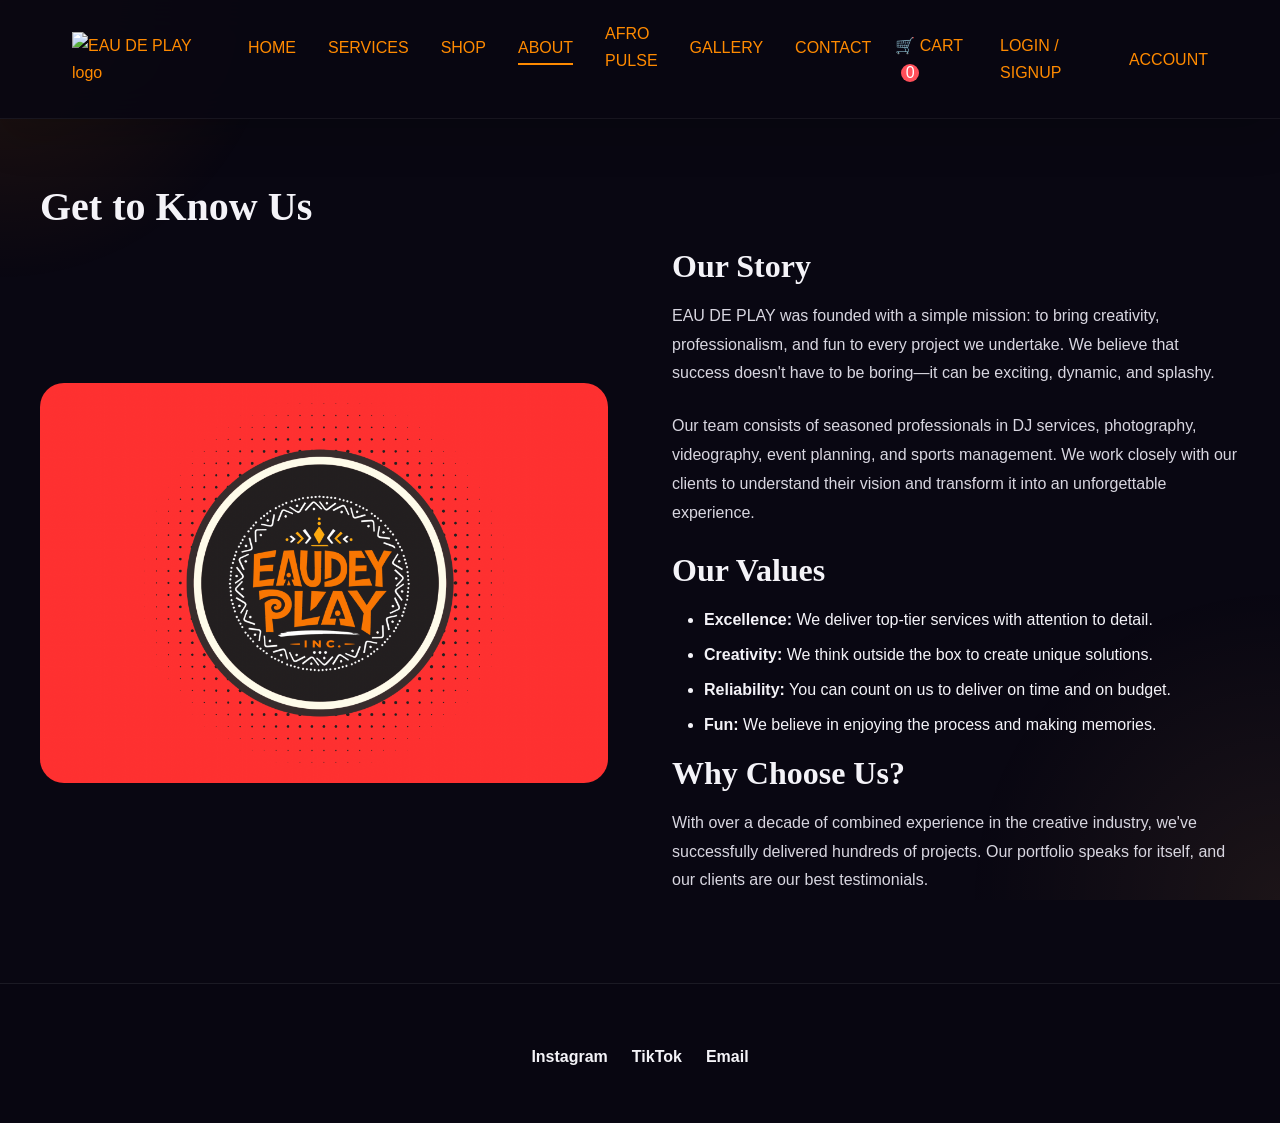
==== eau-de-play/about.html @ 1719309c "Initial commit" ====
<!DOCTYPE html>
<html lang="en">
<head>
  <meta charset="UTF-8">
  <meta name="viewport" content="width=device-width, initial-scale=1.0">
  <title>About Us - EAU DE PLAY</title>
  
  <!-- CSS Links -->
  <link rel="stylesheet" href="css/variables.css">
  <link rel="stylesheet" href="css/global.css">
  <link rel="stylesheet" href="css/layout.css">
  <link rel="stylesheet" href="css/public.css">
</head>
<body>
  <!-- Navbar Placeholder -->
  <div id="navbar-placeholder"></div>

  <!-- About Section -->
  <section class="about-section">
    <div class="about-container">
      <h2>Get to Know Us</h2>
      <div class="about-grid">
        <div class="about-image">
          <img src="assets/images/IMG_5006.PNG" alt="About EAU DE PLAY">
        </div>
        <div class="about-text">
          <h3>Our Story</h3>
          <p>EAU DE PLAY was founded with a simple mission: to bring creativity, professionalism, and fun to every project we undertake. We believe that success doesn't have to be boring—it can be exciting, dynamic, and splashy.</p>
          
          <p>Our team consists of seasoned professionals in DJ services, photography, videography, event planning, and sports management. We work closely with our clients to understand their vision and transform it into an unforgettable experience.</p>
          
          <h3>Our Values</h3>
          <ul>
            <li><strong>Excellence:</strong> We deliver top-tier services with attention to detail.</li>
            <li><strong>Creativity:</strong> We think outside the box to create unique solutions.</li>
            <li><strong>Reliability:</strong> You can count on us to deliver on time and on budget.</li>
            <li><strong>Fun:</strong> We believe in enjoying the process and making memories.</li>
          </ul>

          <h3>Why Choose Us?</h3>
          <p>With over a decade of combined experience in the creative industry, we've successfully delivered hundreds of projects. Our portfolio speaks for itself, and our clients are our best testimonials.</p>
        </div>
      </div>
    </div>
  </section>

  <!-- Footer Placeholder -->
  <div id="footer-placeholder"></div>

  <!-- Scripts -->
  <script type="module" src="js/public-app.js"></script>
</body>
</html>
---- eau-de-play/css/variables.css ----
/* ============================================
   CSS VARIABLES - Colors, Fonts, Spacing
   ============================================ */

:root {
  /* PRIMARY COLORS */
  --color-primary: #ff8a00;
  --color-primary-light: #ffc16a;
  --color-background: #090712;
  --color-background-light: #13101a;
  --color-surface: rgba(255,255,255,0.04);
  --color-surface-strong: rgba(255,255,255,0.08);
  --color-text: #f4f3f8;
  --color-text-light: #d8d6e0;
  --color-text-muted: #a8a4b3;
  --color-accent: #ffb347;
  --color-border: rgba(255,255,255,0.08);
  --color-success: #14e45b;
  --color-error: #ff4f5a;
  --color-warning: #ffc150;
  --color-info: #7bd4ff;

  /* TYPOGRAPHY */
  --font-weight-black: 900;
  --font-serif: 'Georgia', 'Garamond', serif;
  --font-sans: -apple-system, BlinkMacSystemFont, 'Segoe UI', 'Roboto', 'Oxygen',
    'Ubuntu', 'Cantarell', 'Fira Sans', 'Droid Sans', 'Helvetica Neue', sans-serif;

  /* FONT SIZES */
  --font-size-xs: 0.75rem;
  --font-size-sm: 0.875rem;
  --font-size-base: 1rem;
  --font-size-lg: 1.125rem;
  --font-size-xl: 1.5rem;
  --font-size-2xl: 2rem;
  --font-size-3xl: 2.5rem;
  --font-size-4xl: 3rem;

  /* FONT WEIGHTS */
  --font-weight-normal: 400;
  --font-weight-medium: 500;
  --font-weight-bold: 700;

  /* SPACING */
  --spacing-xs: 0.25rem;
  --spacing-sm: 0.5rem;
  --spacing-md: 1rem;
  --spacing-lg: 1.5rem;
  --spacing-xl: 2rem;
  --spacing-2xl: 3rem;
  --spacing-3xl: 4rem;

  /* BORDER RADIUS */
  --radius-xs: 0.25rem;
  --radius-sm: 0.5rem;
  --radius-md: 1rem;
  --radius-lg: 1.5rem;
  --radius-full: 9999px;

  /* TRANSITIONS */
  --transition-fast: 0.15s ease-in-out;
  --transition-base: 0.3s ease-in-out;
  --transition-slow: 0.5s ease-in-out;

  /* SHADOWS */
  --shadow-sm: 0 1px 2px rgba(0, 0, 0, 0.05);
  --shadow-md: 0 4px 6px rgba(0, 0, 0, 0.1);
  --shadow-lg: 0 10px 15px rgba(0, 0, 0, 0.15);
  --shadow-xl: 0 20px 25px rgba(0, 0, 0, 0.2);

  /* Z-INDEX */
  --z-index-dropdown: 100;
  --z-index-sticky: 200;
  --z-index-fixed: 300;
  --z-index-modal-backdrop: 400;
  --z-index-modal: 500;
  --z-index-popover: 600;
  --z-index-tooltip: 700;
}
---- eau-de-play/css/global.css ----
/* ============================================
   GLOBAL STYLES - Resets, Typography, Base
   ============================================ */

*,
*::before,
*::after {
  margin: 0;
  padding: 0;
  box-sizing: border-box;
}

html {
  scroll-behavior: smooth;
}

body {
  font-family: var(--font-sans);
  font-size: var(--font-size-base);
  font-weight: var(--font-weight-normal);
  color: var(--color-text);
  background-color: var(--color-background);
  line-height: 1.7;
  min-height: 100vh;
  -webkit-font-smoothing: antialiased;
  -moz-osx-font-smoothing: grayscale;
}

body::before {
  content: '';
  position: fixed;
  inset: 0;
  background: radial-gradient(circle at top left, rgba(255,138,0,0.12), transparent 18%),
              radial-gradient(circle at bottom right, rgba(255,180,100,0.08), transparent 20%);
  pointer-events: none;
  z-index: -1;
}

/* HIDE SCROLLBAR */
::-webkit-scrollbar {
  width: 0;
  height: 0;
}

button,
.btn {
  display: inline-flex;
  align-items: center;
  justify-content: center;
  gap: 0.65rem;
  padding: var(--spacing-md) var(--spacing-xl);
  background: linear-gradient(135deg, var(--color-primary), var(--color-primary-light));
  color: #120d16;
  border: 1px solid transparent;
  border-radius: var(--radius-full);
  font-family: inherit;
  font-size: var(--font-size-base);
  font-weight: var(--font-weight-bold);
  cursor: pointer;
  transition: transform var(--transition-fast), box-shadow var(--transition-base), background-color var(--transition-base), border-color var(--transition-base);
  text-align: center;
  box-shadow: 0 20px 45px rgba(255, 138, 0, 0.18);
}

button:hover,
.btn:hover {
  transform: translateY(-2px);
  box-shadow: 0 28px 60px rgba(255, 138, 0, 0.28);
}

button:active,
.btn:active {
  transform: translateY(0);
}

button:disabled,
.btn:disabled {
  opacity: 0.65;
  cursor: not-allowed;
  box-shadow: none;
}

.btn-secondary {
  background: rgba(255,255,255,0.08);
  color: var(--color-text);
  border-color: rgba(255,255,255,0.14);
}

.btn-secondary:hover {
  background: rgba(255,255,255,0.16);
}

input,
textarea,
select {
  font-family: inherit;
  font-size: inherit;
  border: 1px solid var(--color-border);
  border-radius: var(--radius-lg);
  padding: var(--spacing-md);
  width: 100%;
  background-color: var(--color-surface);
  color: var(--color-text);
  transition: border-color var(--transition-base), box-shadow var(--transition-base), background-color var(--transition-base);
}

input:focus,
textarea:focus,
select:focus {
  outline: none;
  border-color: var(--color-primary-light);
  background-color: rgba(255,255,255,0.08);
  box-shadow: 0 0 0 4px rgba(255, 138, 0, 0.14);
}

html,
body {
  -ms-overflow-style: none;
  scrollbar-width: none;
}

/* TYPOGRAPHY */
h1,
h2,
h3,
h4,
h5,
h6 {
  font-family: var(--font-serif);
  font-weight: var(--font-weight-bold);
  line-height: 1.2;
  margin-bottom: var(--spacing-md);
}

h1 {
  font-size: var(--font-size-4xl);
}

h2 {
  font-size: var(--font-size-3xl);
}

h3 {
  font-size: var(--font-size-2xl);
}

h4 {
  font-size: var(--font-size-xl);
}

h5 {
  font-size: var(--font-size-lg);
}

h6 {
  font-size: var(--font-size-base);
}

p {
  margin-bottom: var(--spacing-md);
  color: var(--color-text-light);
}

a {
  color: var(--color-primary);
  text-decoration: none;
  transition: color var(--transition-base);
}

a:hover {
  color: var(--color-primary-light);
}

/* FORMS */
input,
textarea,
select {
  font-family: inherit;
  font-size: inherit;
  border: 1px solid rgba(255,255,255,0.12);
  border-radius: var(--radius-lg);
  padding: var(--spacing-md);
  width: 100%;
  background-color: rgba(255,255,255,0.04);
  color: var(--color-text);
  transition: border-color var(--transition-base), box-shadow var(--transition-base), background-color var(--transition-base);
}

input:focus,
textarea:focus,
select:focus {
  outline: none;
  border-color: var(--color-primary-light);
  background-color: rgba(255,255,255,0.08);
  box-shadow: 0 0 0 4px rgba(255, 138, 0, 0.14);
}

textarea {
  resize: vertical;
  min-height: 120px;
}

label {
  display: block;
  margin-bottom: var(--spacing-sm);
  font-weight: var(--font-weight-medium);
  font-size: var(--font-size-sm);
}

/* BUTTONS */
button,
.btn {
  display: inline-flex;
  align-items: center;
  justify-content: center;
  gap: 0.55rem;
  padding: var(--spacing-md) var(--spacing-xl);
  background: linear-gradient(135deg, var(--color-primary), var(--color-primary-light));
  color: #12101a;
  border: 1px solid transparent;
  border-radius: var(--radius-full);
  font-family: inherit;
  font-size: var(--font-size-base);
  font-weight: var(--font-weight-bold);
  cursor: pointer;
  transition: transform var(--transition-fast), box-shadow var(--transition-base), background-color var(--transition-base), border-color var(--transition-base);
  text-align: center;
  box-shadow: 0 20px 45px rgba(255, 138, 0, 0.15);
}

button:hover,
.btn:hover {
  transform: translateY(-2px);
  box-shadow: 0 24px 55px rgba(255, 138, 0, 0.22);
}

button:active,
.btn:active {
  transform: translateY(0);
}

button:disabled,
.btn:disabled {
  opacity: 0.65;
  cursor: not-allowed;
  box-shadow: none;
}

.btn-secondary {
  background: rgba(255,255,255,0.08);
  color: var(--color-text);
  border: 1px solid rgba(255,255,255,0.14);
}

.btn-secondary:hover {
  background: rgba(255,255,255,0.16);
}

.btn-small {
  padding: var(--spacing-sm) var(--spacing-md);
  font-size: var(--font-size-sm);
}

.btn-large {
  padding: var(--spacing-lg) var(--spacing-xl);
  font-size: var(--font-size-lg);
}

.btn-danger {
  background-color: var(--color-error);
}

.btn-danger:hover {
  background-color: #ff3d00;
}

.btn-success {
  background-color: var(--color-success);
}

.btn-success:hover {
  background-color: #ff9800;
}

/* LIST STYLES */
ul,
ol {
  margin-left: var(--spacing-xl);
  margin-bottom: var(--spacing-md);
}

li {
  margin-bottom: var(--spacing-sm);
}

/* TABLES */
table {
  width: 100%;
  border-collapse: collapse;
  margin-bottom: var(--spacing-xl);
}

thead {
  background-color: var(--color-background-light);
}

th {
  padding: var(--spacing-md);
  text-align: left;
  font-weight: var(--font-weight-bold);
  border-bottom: 2px solid var(--color-border);
}

td {
  padding: var(--spacing-md);
  border-bottom: 1px solid var(--color-border);
}

tr:hover {
  background-color: var(--color-background-light);
}

/* UTILITIES */
.container {
  max-width: 1200px;
  margin: 0 auto;
  padding: 0 var(--spacing-lg);
}

.section {
  padding: var(--spacing-3xl) 0;
}

.section.alt-bg {
  background-color: var(--color-background-light);
}

.text-center {
  text-align: center;
}

.text-left {
  text-align: left;
}

.text-right {
  text-align: right;
}

.mt-sm {
  margin-top: var(--spacing-sm);
}

.mt-md {
  margin-top: var(--spacing-md);
}

.mt-lg {
  margin-top: var(--spacing-lg);
}

.mt-xl {
  margin-top: var(--spacing-xl);
}

.mb-sm {
  margin-bottom: var(--spacing-sm);
}

.mb-md {
  margin-bottom: var(--spacing-md);
}

.mb-lg {
  margin-bottom: var(--spacing-lg);
}

.mb-xl {
  margin-bottom: var(--spacing-xl);
}

.hidden {
  display: none !important;
}

.sr-only {
  position: absolute;
  width: 1px;
  height: 1px;
  padding: 0;
  margin: -1px;
  overflow: hidden;
  clip: rect(0, 0, 0, 0);
  white-space: nowrap;
  border-width: 0;
}
---- eau-de-play/css/layout.css ----
/* ============================================
   LAYOUT - Navbar, Footer, Grid Systems
   ============================================ */

/* NAVBAR */
.navbar {
  position: sticky;
  top: 0;
  z-index: var(--z-index-sticky);
  background: rgba(9, 7, 18, 0.92);
  backdrop-filter: blur(18px);
  border-bottom: 1px solid rgba(255,255,255,0.06);
  padding: calc(var(--spacing-md) + 0.25rem) 0;
  box-shadow: 0 20px 40px rgba(0, 0, 0, 0.16);
}

.navbar-container {
  display: grid;
  grid-template-columns: auto 1fr auto;
  align-items: center;
  max-width: 1200px;
  margin: 0 auto;
  padding: 0 var(--spacing-xl);
  gap: var(--spacing-lg);
}

.navbar-left,
.navbar-center,
.navbar-right {
  display: flex;
  align-items: center;
}

.navbar-right {
  gap: var(--spacing-lg);
  justify-content: flex-end;
}

.navbar-center {
  justify-content: center;
}

.navbar-brand {
  display: flex;
  align-items: center;
  justify-content: center;
  text-decoration: none;
}

.navbar-brand .brand-logo {
  display: block;
  width: clamp(80px, 10vw, 120px);
  height: auto;
  object-fit: contain;
}

.desktop-nav {
  display: flex;
  gap: var(--spacing-xl);
  list-style: none;
  align-items: center;
}

.desktop-nav li {
  position: relative;
}

.navbar-toggle {
    display: none;
  background: var(--color-text);
  color: var(--color-background);
  width: 52px;
  height: 52px;
  border-radius: 50%;
  cursor: pointer;
  font-size: 1.15rem;
  place-items: center;
  box-shadow: var(--shadow-sm);
  position: relative;
  white-space: nowrap;
}

.desktop-nav a::after {
  content: '';
  position: absolute;
  bottom: -6px;
  left: 0;
  width: 0;
  height: 2px;
  background-color: var(--color-primary);
  transition: width var(--transition-base);
}

.desktop-nav a:hover::after,
.desktop-nav a.active::after {
  width: 100%;
}

.cart-count {
  display: inline-flex;
  align-items: center;
  justify-content: center;
  min-width: 18px;
  height: 18px;
  background: var(--color-error);
  color: white;
  border-radius: var(--radius-full);
  font-size: var(--font-size-xxs);
  padding: 0 4px;
  margin-left: 6px;
}

.mobile-menu {
  display: none;
  position: fixed;
  inset: 0;
  padding: var(--spacing-lg);
  background: rgba(9, 7, 18, 0.96);
  backdrop-filter: blur(16px);
  z-index: calc(var(--z-index-sticky) + 2);
  overflow-y: auto;
}

.mobile-menu.open {
  display: block;
}

.mobile-menu-panel {
  max-width: 420px;
  margin: 0 auto;
  background: rgba(15, 13, 26, 0.96);
  border: 1px solid rgba(255,255,255,0.08);
  border-radius: var(--radius-lg);
  padding: var(--spacing-lg);
  box-shadow: 0 40px 100px rgba(0, 0, 0, 0.35);
}

.mobile-menu-close {
  margin-left: auto;
  display: inline-flex;
  align-items: center;
  justify-content: center;
  width: 42px;
  height: 42px;
  border-radius: 50%;
  border: 1px solid var(--color-border);
  background: transparent;
  color: var(--color-text);
  font-size: 1rem;
  cursor: pointer;
}

.mobile-nav {
  list-style: none;
  display: grid;
  gap: var(--spacing-md);
  margin-top: var(--spacing-lg);
}

.mobile-nav a {
  display: block;
  padding: var(--spacing-md) 0;
  color: var(--color-text);
  border-bottom: 1px solid rgba(255,255,255,0.08);
}

@media (max-width: 980px) {
  .desktop-nav,
  .navbar-right {
    display: none;
  }

  .navbar-toggle {
    display: grid;
  }
}

@media (max-width: 680px) {
  .navbar-container {
    padding: 0 var(--spacing-md);
    grid-template-columns: auto minmax(0, 1fr) auto;
    align-items: center;
  }

  .navbar-brand {
    max-width: 180px;
    font-size: var(--font-size-sm);
    line-height: 1.1;
    white-space: nowrap;
    overflow: hidden;
    text-overflow: ellipsis;
  }

  .navbar-brand .brand-logo {
    width: 100px;
  }

  .navbar-toggle {
    width: 44px;
    height: 44px;
  }

  .mobile-menu {
    top: 0;
    left: 0;
    right: 0;
    bottom: 0;
    width: 100vw;
    height: 100vh;
    padding-top: calc(var(--spacing-3xl) + 20px);
  }

  .featured-section,
  #featured-products {
    display: none !important;
  }
}

.navbar-nav a.cart-link {
  display: flex;
  align-items: center;
  gap: var(--spacing-sm);
  position: relative;
}

.navbar-nav .cart-count {
  display: none;
  background-color: var(--color-error);
  color: white;
  border-radius: var(--radius-full);
  width: 20px;
  height: 20px;
  font-size: var(--font-size-xs);
  font-weight: var(--font-weight-bold);
  display: flex !important;
  align-items: center;
  justify-content: center;
  position: absolute;
  top: -8px;
  right: -8px;
}

.navbar-nav a::after {
  content: '';
  position: absolute;
  bottom: -4px;
  left: 0;
  width: 0;
  height: 2px;
  background-color: var(--color-primary);
  transition: width var(--transition-base);
}

.navbar-nav a:hover::after {
  width: 100%;
}

.navbar-nav a.active::after {
  width: 100%;
}

/* FOOTER */
footer {
  background-color: rgba(10, 8, 18, 0.98);
  border-top: 1px solid rgba(255,255,255,0.08);
  padding: var(--spacing-3xl) 0 var(--spacing-lg);
  margin-top: auto;
}

@media (max-width: 480px) {
  footer {
    padding: 1rem 0 0.75rem;
  }
}

.footer-content {
  max-width: 1200px;
  margin: 0 auto;
  padding: 0 var(--spacing-lg);
}

.footer-grid {
  display: grid;
  grid-template-columns: repeat(auto-fit, minmax(250px, 1fr));
  gap: var(--spacing-xl);
  margin-bottom: var(--spacing-xl);
}

.footer-section h3 {
  margin-bottom: var(--spacing-md);
}

.footer-section ul {
  list-style: none;
  margin-left: 0;
}

.footer-section li {
  margin-bottom: var(--spacing-sm);
}

.footer-section a {
  color: var(--color-text-light);
  font-size: var(--font-size-sm);
}

.footer-section a:hover {
  color: var(--color-primary);
}

.footer-bottom {
  text-align: center;
  padding-top: var(--spacing-lg);
  border-top: 1px solid var(--color-border);
  color: var(--color-text-light);
  font-size: var(--font-size-sm);
}

/* GRID LAYOUTS */
.grid {
  display: grid;
  gap: var(--spacing-lg);
}

.grid-2 {
  grid-template-columns: repeat(2, 1fr);
}

.grid-3 {
  grid-template-columns: repeat(3, 1fr);
}

.grid-4 {
  grid-template-columns: repeat(4, 1fr);
}

@media (max-width: 1024px) {
  .grid-4 {
    grid-template-columns: repeat(2, 1fr);
  }

  .grid-3 {
    grid-template-columns: repeat(2, 1fr);
  }
}

@media (max-width: 768px) {
  .grid-2,
  .grid-3,
  .grid-4 {
    grid-template-columns: 1fr;
  }

  .navbar-container {
    padding: 0 var(--spacing-md);
  }

  .navbar-brand {
    font-size: var(--font-size-lg);
  }

  .mobile-menu {
    top: 0;
    left: 0;
    right: 0;
    bottom: 0;
    width: 100vw;
    height: 100vh;
    padding-top: calc(var(--spacing-3xl) + 20px);
  }
}

/* FLEX LAYOUTS */
.flex {
  display: flex;
  gap: var(--spacing-lg);
}

.flex-center {
  display: flex;
  justify-content: center;
  align-items: center;
}

.flex-between {
  display: flex;
  justify-content: space-between;
  align-items: center;
}

.flex-col {
  flex-direction: column;
}

/* CARDS */
.card {
  background-color: var(--color-background);
  border: 1px solid var(--color-border);
  border-radius: var(--radius-md);
  padding: var(--spacing-lg);
  color: var(--color-primary);
  transition: box-shadow var(--transition-base),
    transform var(--transition-base);
}

.card:hover {
  box-shadow: var(--shadow-lg);
  transform: translateY(-4px);
}

.card-img {
  width: 100%;
  height: 200px;
  object-fit: cover;
  border-radius: var(--radius-sm);
  margin-bottom: var(--spacing-md);
  border: 1px solid rgba(0, 0, 0, 0.12);
}

.card-title {
  margin: var(--spacing-md) 0;
  font-size: var(--font-size-lg);
  color: var(--color-primary);
}

.card-price {
  font-size: var(--font-size-xl);
  font-weight: var(--font-weight-bold);
  color: var(--color-primary);
  margin: var(--spacing-md) 0;
}

.card-description {
  font-size: var(--font-size-sm);
  color: var(--color-primary);
  margin-bottom: var(--spacing-md);
}

.card-footer {
  display: flex;
  gap: var(--spacing-md);
  margin-top: var(--spacing-lg);
}

/* FORM GROUP */
.form-group {
  margin-bottom: var(--spacing-lg);
}

.form-row {
  display: grid;
  grid-template-columns: repeat(2, 1fr);
  gap: var(--spacing-lg);
}

@media (max-width: 768px) {
  .form-row {
    grid-template-columns: 1fr;
  }
}

/* MODAL */
.modal {
  display: none;
  position: fixed;
  top: 0;
  left: 0;
  width: 100%;
  height: 100%;
  background-color: rgba(0, 0, 0, 0.5);
  z-index: var(--z-index-modal-backdrop);
  justify-content: center;
  align-items: center;
}

.modal.active {
  display: flex;
}

.modal-content {
  background-color: var(--color-background);
  border-radius: var(--radius-lg);
  padding: var(--spacing-2xl);
  max-width: 600px;
  width: 90%;
  max-height: 90vh;
  overflow-y: auto;
  z-index: var(--z-index-modal);
  position: relative;
}

.modal-header {
  display: flex;
  justify-content: space-between;
  align-items: center;
  margin-bottom: var(--spacing-xl);
}

.modal-title {
  font-size: var(--font-size-2xl);
  font-weight: var(--font-weight-bold);
}

.modal-close {
  background: none;
  border: none;
  font-size: var(--font-size-xl);
  cursor: pointer;
  color: var(--color-text-light);
  padding: 0;
  width: 30px;
  height: 30px;
  display: flex;
  justify-content: center;
  align-items: center;
}

.modal-close:hover {
  color: var(--color-text);
}

.modal-body {
  margin-bottom: var(--spacing-lg);
}

.modal-footer {
  display: flex;
  gap: var(--spacing-md);
  justify-content: flex-end;
}
---- eau-de-play/css/public.css ----
/* ============================================
   PUBLIC PAGES STYLES
   ============================================ */

/* HERO SECTION */
.page-preloader {
  position: fixed;
  inset: 0;
  display: flex;
  align-items: center;
  justify-content: center;
  background: radial-gradient(circle at center, rgba(10, 12, 28, 0.96), rgba(7, 8, 20, 0.98));
  z-index: 9999;
  pointer-events: none;
  transition: opacity 0.35s ease;
}

.page-preloader-hidden,
.skip-preloader .page-preloader {
  opacity: 0;
  visibility: hidden;
  pointer-events: none;
}

.preloader-content {
  text-align: center;
  max-width: 800px;
  padding: var(--spacing-lg);
}

.preloader-badge {
  display: inline-block;
  margin-bottom: var(--spacing-md);
  font-size: 0.85rem;
  letter-spacing: 0.28em;
  text-transform: uppercase;
  color: rgba(255, 255, 255, 0.7);
}

.preloader-title {
  font-size: clamp(2rem, 5vw, 3.5rem);
  line-height: 1.05;
  margin-bottom: var(--spacing-lg);
  color: #ffffff;
}

.preloader-strip {
  width: 140px;
  height: 4px;
  margin: 0 auto;
  border-radius: 9999px;
  background: linear-gradient(90deg, rgba(255,255,255,0.2) 0%, rgba(255,255,255,0.85) 50%, rgba(255,255,255,0.2) 100%);
  animation: preloader-slide 1.2s ease-in-out infinite;
  will-change: transform;
}

@keyframes preloader-slide {
  0% { transform: translateX(-45%); }
  100% { transform: translateX(145%); }
}

.hero {
  position: relative;
  padding: var(--spacing-4xl) 0;
  min-height: 80vh;
  display: grid;
  place-items: center;
  overflow: hidden;
}

.hero::before {
  content: '';
  position: absolute;
  inset: 0;
  background: radial-gradient(circle at top left, rgba(255,138,0,0.18), transparent 18%),
              radial-gradient(circle at bottom right, rgba(255,180,100,0.1), transparent 20%);
  pointer-events: none;
}

.hero .container {
  position: relative;
  z-index: 2;
  max-width: 900px;
  padding: 0 var(--spacing-lg);
  text-align: center;
}

.hero h1 {
  font-size: clamp(3rem, 6vw, 5rem);
  margin-bottom: var(--spacing-lg);
  line-height: 1.02;
  color: #fff;
  text-shadow: 0 24px 55px rgba(0, 0, 0, 0.35);
}

.hero p {
  font-size: 1.15rem;
  margin-bottom: var(--spacing-3xl);
  color: rgba(255, 255, 255, 0.92);
  max-width: 700px;
  margin-left: auto;
  margin-right: auto;
}

.hero {
  background: linear-gradient(180deg, rgba(7,8,20,0.92), rgba(7,8,20,0.76)),
              url("../assets/images/IMG_3177.JPG");
  background-size: cover;
  background-position: center;
  background-repeat: no-repeat;
}

.silent-disco-banner {
  position: relative;
  min-height: 55vh;
  display: grid;
  place-items: center;
  text-align: center;
  color: #ffffff;
  background: linear-gradient(180deg, rgba(7,8,20,0.72), rgba(7,8,20,0.72)),
              url("../assets/images/SILENTDISCO-1.jpg");
  background-size: cover;
  background-position: center;
  background-repeat: no-repeat;
  padding: var(--spacing-5xl) 0;
  margin: var(--spacing-4xl) 0;
}

.silent-disco-container,
.silent-disco-details .container {
  position: relative;
  z-index: 1;
}

.silent-disco-copy {
  max-width: 720px;
  margin: 0 auto;
  text-align: center;
  padding: var(--spacing-4xl) var(--spacing-lg);
}

.silent-disco-copy .eyebrow {
  display: inline-flex;
  margin-bottom: var(--spacing-md);
  padding: 10px 18px;
  border-radius: 9999px;
  background: rgba(255, 138, 0, 0.14);
  color: var(--color-primary-light);
  letter-spacing: 0.2em;
  text-transform: uppercase;
  font-size: 0.9rem;
}

.silent-disco-copy h1 {
  font-size: clamp(3rem, 6vw, 5rem);
  margin: var(--spacing-lg) auto;
  color: #fff;
  line-height: 1.02;
  max-width: 800px;
}

.silent-disco-copy p {
  color: rgba(255,255,255,0.82);
  font-size: 1.1rem;
  max-width: 720px;
  margin: 0 auto var(--spacing-3xl);
  line-height: 1.75;
}

.hero-actions {
  display: flex;
  align-items: center;
  justify-content: center;
  gap: var(--spacing-md);
  flex-wrap: wrap;
  margin-bottom: var(--spacing-3xl);
}

.channel-selection {
  display: inline-flex;
  gap: 12px;
  flex-wrap: wrap;
  justify-content: center;
}

.channel-pill {
  display: inline-flex;
  align-items: center;
  justify-content: center;
  padding: 12px 24px;
  border-radius: 9999px;
  background: rgba(255,255,255,0.08);
  border: 1px solid rgba(255,255,255,0.12);
  color: rgba(255,255,255,0.85);
  cursor: pointer;
  transition: transform var(--transition-fast), background var(--transition-fast), box-shadow var(--transition-fast), color var(--transition-fast);
}

.channel-pill.active,
.channel-pill:hover {
  background: rgba(255,138,0,0.22);
  color: #fff;
  transform: translateY(-2px);
  box-shadow: 0 18px 36px rgba(255,138,0,0.15);
}

.btn-glow {
  position: relative;
  overflow: hidden;
  border: none;
  background: linear-gradient(135deg, var(--color-primary), var(--color-primary-light));
  color: #090712;
  box-shadow: 0 20px 60px rgba(255,138,0,0.35);
}

.btn-glow::after {
  content: '';
  position: absolute;
  inset: -20%;
  background: radial-gradient(circle, rgba(255,255,255,0.4) 0%, transparent 55%);
  opacity: 0.25;
  transform: scale(0.7);
}

.silent-disco-visuals {
  position: relative;
  margin-top: var(--spacing-5xl);
  height: 420px;
  display: grid;
  place-items: center;
}

.visual-chip {
  position: absolute;
  width: 26px;
  height: 26px;
  border-radius: 50%;
  background: rgba(255,255,255,0.18);
  box-shadow: 0 0 30px rgba(255,255,255,0.12);
  animation: float-chip 6s ease-in-out infinite;
}

.chip-1 { top: 22%; left: 12%; animation-delay: 0s; }
.chip-2 { top: 18%; right: 16%; animation-delay: 1.4s; }
.chip-3 { bottom: 18%; left: 20%; animation-delay: 0.8s; }

@keyframes float-chip {
  0%,100% { transform: translateY(0) scale(1); }
  50% { transform: translateY(-22px) scale(1.08); }
}

.headphone-ring,
.headphone-core {
  position: absolute;
  border-radius: 50%;
}

.headphone-ring {
  width: 260px;
  height: 260px;
  border: 2px solid rgba(255,255,255,0.12);
  box-shadow: 0 0 60px rgba(255,138,0,0.16);
  animation: ring-pulse 4.5s ease-in-out infinite;
}

.headphone-core {
  width: 120px;
  height: 120px;
  background: radial-gradient(circle, rgba(255,255,255,0.16), rgba(255,138,0,0.12));
  box-shadow: 0 0 55px rgba(255,138,0,0.2);
}

@keyframes ring-pulse {
  0%,100% { transform: scale(1); opacity: 0.85; }
  50% { transform: scale(1.06); opacity: 1; }
}

.audio-beam {
  position: absolute;
  width: 12px;
  height: 160px;
  left: 50%;
  transform-origin: bottom center;
  background: linear-gradient(180deg, rgba(255,255,255,0.9), rgba(255,255,255,0));
  border-radius: 9999px;
  animation: beam-shift 1.8s ease-in-out infinite;
}

.audio-beam-1 { transform: translateX(-80px) scaleY(0.8); animation-delay: 0s; }
.audio-beam-2 { transform: translateX(0px) scaleY(1); animation-delay: 0.2s; }
.audio-beam-3 { transform: translateX(80px) scaleY(0.7); animation-delay: 0.4s; }

@keyframes beam-shift {
  0%,100% { transform: scaleY(0.8); opacity: 0.8; }
  50% { transform: scaleY(1.4); opacity: 1; }
}

.audio-spectrum {
  position: absolute;
  bottom: 0;
  left: 0;
  width: 100%;
  height: 140px;
  background: linear-gradient(180deg, transparent 0%, rgba(0,0,0,0.55) 45%, rgba(0,0,0,0.9) 100%);
  overflow: hidden;
}

.audio-spectrum::after {
  content: '';
  position: absolute;
  inset: 0;
  background-image: radial-gradient(circle at 20% 40%, rgba(255,138,0,0.18), transparent 20%),
                    radial-gradient(circle at 75% 50%, rgba(0,149,255,0.16), transparent 18%);
}

.audio-spectrum:before {
  content: '';
  position: absolute;
  inset: 0;
  background-image: linear-gradient(to right, transparent 0%, rgba(255,255,255,0.08) 50%, transparent 100%);
  opacity: 0.45;
  mix-blend-mode: screen;
  animation: spectrum-wave 5.5s linear infinite;
}

@keyframes spectrum-wave {
  0% { transform: translateX(-100%); }
  100% { transform: translateX(100%); }
}

.silence-grid {
  display: grid;
  grid-template-columns: repeat(3, minmax(240px, 1fr));
  gap: calc(var(--spacing-4xl) * 1.3);
  margin-bottom: calc(var(--spacing-5xl));
}

.silence-card,
.ticket-placeholder {
  background: rgba(255,255,255,0.04);
  border: 1px solid rgba(255,255,255,0.08);
  border-radius: 28px;
  padding: calc(var(--spacing-4xl) + 8px);
  box-shadow: 0 24px 60px rgba(0,0,0,0.18);
  backdrop-filter: blur(16px);
  transform: translateY(28px);
  opacity: 0;
  transition: transform 0.9s ease, opacity 0.9s ease;
}

.silence-card.visible,
.ticket-placeholder.visible {
  transform: translateY(0);
  opacity: 1;
}

.silence-card h2,
.ticket-placeholder h2 {
  margin-bottom: var(--spacing-lg);
  color: #fff;
}

.silence-card p,
.ticket-placeholder p {
  color: rgba(255,255,255,0.82);
  line-height: 1.8;
}

.ticket-placeholder {
  grid-column: 1 / -1;
  text-align: center;
}

.ticket-placeholder .btn {
  margin-top: var(--spacing-xl);
}

@media (max-width: 960px) {
  .silence-grid {
    grid-template-columns: 1fr;
  }
}

@media (max-width: 768px) {
  .silent-disco-visuals {
    height: 320px;
  }

  .channel-selection {
    justify-content: center;
  }

  .hero-actions {
    flex-direction: column;
  }
}

.silent-disco-banner-inner::before {
  content: '';
  position: absolute;
  inset: 0;
  background: rgba(0, 0, 0, 0.38);
  pointer-events: none;
}

.silent-disco-banner .container {
  position: relative;
  z-index: 1;
  max-width: 860px;
  padding: 0 var(--spacing-lg);
}

.silent-disco-banner h2 {
  font-size: clamp(3rem, 6vw, 4rem);
  margin-bottom: var(--spacing-lg);
  line-height: 1.02;
  text-shadow: 0 20px 40px rgba(0, 0, 0, 0.35);
}

.silent-disco-banner .btn {
  min-width: 180px;
  padding: 16px 32px;
  font-size: 1rem;
  font-weight: 600;
}

.silent-disco-banner .btn[aria-disabled="true"] {
  opacity: 0.88;
  cursor: default;
  pointer-events: none;
}

/* Silent Disco page extreme visuals */
.silent-disco-hero {
  position: relative;
  overflow: hidden;
  min-height: 100vh;
  display: grid;
  place-items: center;
  background: radial-gradient(circle at 16% 18%, rgba(255, 146, 0, 0.20), transparent 16%),
              radial-gradient(circle at 78% 22%, rgba(36, 206, 255, 0.15), transparent 18%),
              linear-gradient(180deg, #04030a, #0f0817 42%, #09060f 100%);
}

.silent-disco-hero::before {
  content: '';
  position: absolute;
  inset: 0;
  background: radial-gradient(circle at 20% 22%, rgba(255,255,255,0.08), transparent 18%),
              radial-gradient(circle at 80% 20%, rgba(255,146,0,0.16), transparent 16%),
              radial-gradient(circle at 50% 84%, rgba(0,149,255,0.10), transparent 20%);
  pointer-events: none;
  mix-blend-mode: screen;
}

.silent-disco-hero::after {
  content: '';
  position: absolute;
  inset: 0;
  background-image: linear-gradient(120deg, rgba(255,255,255,0.06) 0%, transparent 25%),
                    linear-gradient(240deg, rgba(255,138,0,0.12) 0%, transparent 20%);
  opacity: 0.8;
  pointer-events: none;
}

.silent-disco-hero .hero-layer {
  position: absolute;
  inset: 0;
  background: radial-gradient(circle, rgba(255,255,255,0.035), transparent 30%);
  opacity: 0.9;
  pointer-events: none;
  animation: shimmer-glow 8.5s ease-in-out infinite;
}

.disco-particle {
  position: absolute;
  border-radius: 50%;
  pointer-events: none;
  opacity: 0;
  transform-origin: center;
  will-change: transform, opacity;
}

@keyframes shimmer-glow {
  0%,100% { opacity: 0.78; transform: translate3d(0,0,0); }
  50% { opacity: 0.92; transform: translate3d(10px,-10px,0); }
}

.silent-disco-copy {
  max-width: 760px;
  margin: 0 auto;
  text-align: center;
  padding: var(--spacing-5xl) var(--spacing-lg);
  filter: drop-shadow(0 20px 60px rgba(0,0,0,0.32));
}

.silent-disco-copy h1 {
  font-size: clamp(3.2rem, 6vw, 5.8rem);
  margin: var(--spacing-lg) auto;
  color: #ffffff;
  line-height: 1.02;
  max-width: 860px;
  text-shadow: 0 18px 80px rgba(255,138,0,0.18);
}

.silent-disco-copy p {
  color: rgba(255,255,255,0.92);
  font-size: 1.18rem;
  max-width: 720px;
  margin: 0 auto var(--spacing-3xl);
  line-height: 1.8;
}

.hero-actions {
  display: flex;
  align-items: center;
  justify-content: center;
  gap: var(--spacing-md);
  flex-wrap: wrap;
  margin-bottom: var(--spacing-3xl);
}

.channel-selection {
  display: inline-flex;
  gap: 12px;
  flex-wrap: wrap;
  justify-content: center;
}

.channel-pill {
  display: inline-flex;
  align-items: center;
  justify-content: center;
  padding: 12px 24px;
  border-radius: 9999px;
  background: rgba(255,255,255,0.08);
  border: 1px solid rgba(255,255,255,0.18);
  color: rgba(255,255,255,0.85);
  cursor: pointer;
  font-weight: 700;
  letter-spacing: 0.02em;
  transition: transform var(--transition-fast), background var(--transition-fast), box-shadow var(--transition-fast), color var(--transition-fast), border-color var(--transition-fast);
}

.channel-pill.active,
.channel-pill:hover {
  background: rgba(255,138,0,0.34);
  color: #ffffff;
  transform: translateY(-4px);
  box-shadow: 0 28px 56px rgba(255,138,0,0.18);
  border-color: rgba(255,255,255,0.28);
}

.silent-disco-visuals {
  position: relative;
  margin-top: var(--spacing-5xl);
  height: 560px;
  display: grid;
  place-items: center;
  perspective: 1400px;
}

.disco-stage-wrapper {
  position: absolute;
  inset: 0;
  display: grid;
  place-items: center;
  pointer-events: auto;
  z-index: 1;
}

.disco-stage {
  width: min(560px, 92vw);
  height: min(560px, 92vw);
  position: relative;
  transform-style: preserve-3d;
  transform: rotateX(22deg) rotateY(0deg);
  transition: transform 0.22s ease-out;
  pointer-events: auto;
}

.disco-stage,
.disco-stage * {
  transform-style: preserve-3d;
}

.stage-platform {
  position: absolute;
  top: 50%;
  left: 50%;
  width: 420px;
  height: 420px;
  transform: translate(-50%, -8%) rotateX(90deg) translateZ(24px);
  border-radius: 50%;
  background: radial-gradient(circle at 50% 20%, rgba(255,255,255,0.18), rgba(255,138,0,0.12) 30%, rgba(0,0,0,0.28) 100%);
  box-shadow: inset 0 0 60px rgba(255,255,255,0.08), 0 28px 90px rgba(0,0,0,0.35);
  border: 1px solid rgba(255,255,255,0.08);
}

.stage-ring {
  position: absolute;
  top: 50%;
  left: 50%;
  width: 520px;
  height: 520px;
  transform: translate(-50%, -50%) rotateX(90deg) translateZ(72px);
  border: 4px solid rgba(255,255,255,0.14);
  border-radius: 50%;
  box-shadow: 0 0 80px rgba(255,255,255,0.08), inset 0 0 16px rgba(255,255,255,0.12);
}

.stage-light {
  position: absolute;
  top: 50%;
  left: 50%;
  width: 18px;
  height: 140px;
  border-radius: 999px;
  background: radial-gradient(circle, var(--stage-light-color, rgba(255,255,255,0.98)) 0%, transparent 65%);
  box-shadow: 0 0 60px 16px var(--stage-light-color, rgba(255,255,255,0.98));
  filter: blur(0.8px);
  opacity: 0.82;
}

.stage-light-1 { transform: translate3d(-88px,-112px,96px) rotateX(44deg) rotateZ(6deg); }
.stage-light-2 { transform: translate3d(0,-130px,122px) rotateX(44deg); }
.stage-light-3 { transform: translate3d(88px,-112px,96px) rotateX(44deg) rotateZ(-6deg); }

.stage-pod {
  position: absolute;
  top: 50%;
  left: 50%;
  width: 112px;
  height: 112px;
  border-radius: 26px;
  background: rgba(255,255,255,0.08);
  border: 1px solid rgba(255,255,255,0.12);
  box-shadow: 0 20px 60px rgba(0,0,0,0.30);
  overflow: hidden;
}

.stage-pod::before {
  content: '';
  position: absolute;
  inset: 0;
  background: radial-gradient(circle at 30% 30%, rgba(255,255,255,0.28), transparent 42%);
}

.stage-pod span {
  position: absolute;
  inset: 0;
  display: grid;
  place-items: center;
  color: rgba(255,255,255,0.95);
  font-size: clamp(1rem, 2vw, 1.3rem);
  font-weight: 700;
  letter-spacing: 0.04em;
  text-transform: uppercase;
}

.stage-pod-1 { transform: translate3d(-148px,-44px,92px) rotateY(-18deg) rotateX(10deg); }
.stage-pod-2 { transform: translate3d(0,-78px,118px) rotateY(0deg) rotateX(8deg); }
.stage-pod-3 { transform: translate3d(148px,-44px,92px) rotateY(18deg) rotateX(10deg); }

.stage-hud {
  position: relative;
  z-index: 2;
  display: flex;
  flex-wrap: wrap;
  justify-content: center;
  gap: var(--spacing-md);
  margin-top: var(--spacing-xl);
  color: rgba(255,255,255,0.84);
}

.stage-hud-label {
  font-size: 0.92rem;
  letter-spacing: 0.18em;
  text-transform: uppercase;
  opacity: 0.88;
}

.stage-spin-btn {
  min-width: 220px;
}

.disco-stage:focus-visible {
  outline: 2px solid rgba(255,255,255,0.18);
}

.visual-chip {
  position: absolute;
  width: 26px;
  height: 26px;
  border-radius: 50%;
  background: rgba(255,255,255,0.18);
  box-shadow: 0 0 30px rgba(255,255,255,0.14);
  animation: float-chip 6s ease-in-out infinite;
  mix-blend-mode: screen;
}

.chip-1 { top: 14%; left: 10%; animation-delay: 0s; }
.chip-2 { top: 18%; right: 16%; animation-delay: 1.4s; }
.chip-3 { bottom: 18%; left: 20%; animation-delay: 0.8s; }

@keyframes float-chip {
  0%,100% { transform: translateY(0) scale(1); }
  50% { transform: translateY(-24px) scale(1.1); }
}

.headphone-ring,
.headphone-core {
  position: absolute;
  border-radius: 50%;
}

.headphone-ring {
  width: 300px;
  height: 300px;
  border: 2px solid rgba(255,255,255,0.16);
  box-shadow: 0 0 100px rgba(255,138,0,0.24);
  animation: ring-pulse 4.5s ease-in-out infinite;
}

.headphone-ring::before,
.headphone-ring::after {
  content: '';
  position: absolute;
  inset: 10%;
  border: 2px solid rgba(255,255,255,0.08);
  border-radius: 50%;
}

.headphone-core {
  width: 140px;
  height: 140px;
  background: radial-gradient(circle, rgba(255,255,255,0.24), rgba(255,138,0,0.18));
  box-shadow: 0 0 70px rgba(255,138,0,0.24);
}

.headphone-core::before {
  content: '';
  position: absolute;
  inset: 18%;
  border-radius: 50%;
  background: rgba(255,255,255,0.08);
}

@keyframes ring-pulse {
  0%,100% { transform: rotateY(0deg) scale(1); opacity: 0.85; }
  50% { transform: rotateY(28deg) scale(1.06); opacity: 1; }
}

.audio-beam {
  position: absolute;
  width: 12px;
  height: 190px;
  left: 50%;
  transform-origin: bottom center;
  background: linear-gradient(180deg, rgba(255,255,255,0.98), rgba(255,255,255,0));
  border-radius: 9999px;
  animation: beam-shift 1.8s ease-in-out infinite;
  filter: blur(0.5px);
  mix-blend-mode: screen;
}

.audio-beam::after {
  content: '';
  position: absolute;
  left: 50%;
  top: 12%;
  transform: translateX(-50%);
  width: 140%;
  height: 32%;
  background: radial-gradient(circle, rgba(255,255,255,0.16), transparent 72%);
}

.audio-beam-1 { transform: translateX(-88px) scaleY(0.82); animation-delay: 0s; }
.audio-beam-2 { transform: translateX(0px) scaleY(1); animation-delay: 0.14s; }
.audio-beam-3 { transform: translateX(88px) scaleY(0.72); animation-delay: 0.28s; }

@keyframes beam-shift {
  0%,100% { opacity: 0.75; }
  50% { opacity: 1; transform: scaleY(1.5); }
}

.audio-spectrum {
  position: absolute;
  bottom: 0;
  left: 0;
  width: 100%;
  height: 180px;
  background: linear-gradient(180deg, transparent 0%, rgba(0,0,0,0.56) 36%, rgba(0,0,0,0.96) 100%);
  overflow: hidden;
}

.audio-spectrum::after {
  content: '';
  position: absolute;
  inset: 0;
  background-image: radial-gradient(circle at 20% 40%, rgba(255,138,0,0.20), transparent 20%),
                    radial-gradient(circle at 75% 50%, rgba(0,149,255,0.18), transparent 18%);
}

.audio-spectrum::before {
  content: '';
  position: absolute;
  inset: 0;
  background-image: linear-gradient(to right, transparent 0%, rgba(255,255,255,0.08) 50%, transparent 100%);
  opacity: 0.45;
  mix-blend-mode: screen;
  animation: spectrum-wave 5.5s linear infinite;
}

@keyframes spectrum-wave {
  0% { transform: translateX(-100%); }
  100% { transform: translateX(100%); }
}

.silent-disco-club {
  position: relative;
  padding: var(--spacing-6xl) 0;
  overflow: hidden;
  background: radial-gradient(circle at 50% 16%, rgba(255,138,0,0.08), transparent 25%),
              linear-gradient(180deg, #020209, #07070f 32%, #090b12 100%);
}

.silent-disco-club::before {
  content: '';
  position: absolute;
  inset: 0;
  background: radial-gradient(circle at 50% 40%, rgba(255,255,255,0.06), transparent 20%);
  pointer-events: none;
}

.club-cluster {
  position: relative;
  z-index: 1;
  display: grid;
  gap: var(--spacing-3xl);
  max-width: 1220px;
  margin: 0 auto;
  padding: 0 var(--spacing-lg);
}

.club-top {
  display: flex;
  align-items: flex-start;
  justify-content: space-between;
  gap: var(--spacing-4xl);
  flex-wrap: wrap;
}

.club-intro h2 {
  font-size: clamp(2.6rem, 5vw, 4rem);
  margin-bottom: var(--spacing-lg);
  color: #ffffff;
  line-height: 1.02;
}

.club-intro p {
  max-width: 560px;
  color: rgba(255,255,255,0.82);
  line-height: 1.9;
  font-size: 1rem;
}

.club-scene {
  position: relative;
  min-height: 520px;
  display: grid;
  place-items: center;
  perspective: 1600px;
}

.club-stage {
  position: relative;
  width: min(760px, 100%);
  height: 520px;
  transform-style: preserve-3d;
  transform: rotateX(18deg) rotateY(0deg);
  transition: transform 0.22s ease-out;
}

.club-floor {
  position: absolute;
  inset: 0;
  width: 100%;
  height: 100%;
  transform: translateZ(-80px) rotateX(90deg);
  background: radial-gradient(circle at 50% 40%, rgba(255,255,255,0.06), rgba(0,0,0,0.16) 42%, rgba(0,0,0,0.33) 100%);
  border-radius: 50%;
  box-shadow: inset 0 0 140px rgba(255,255,255,0.06);
}

.club-light {
  position: absolute;
  top: 32%;
  left: 50%;
  width: 14px;
  height: 200px;
  transform-origin: bottom center;
  background: linear-gradient(180deg, rgba(255,255,255,0.92), transparent 60%);
  filter: blur(1px);
  opacity: 0.92;
  mix-blend-mode: screen;
}

.club-light-1 { transform: translate3d(-140px,-132px,96px) rotateX(50deg) rotateZ(-8deg); }
.club-light-2 { transform: translate3d(0,-146px,118px) rotateX(50deg); }
.club-light-3 { transform: translate3d(140px,-132px,96px) rotateX(50deg) rotateZ(8deg); }

.club-person {
  position: absolute;
  width: 90px;
  height: 160px;
  transform-style: preserve-3d;
  cursor: pointer;
  transition: transform 0.3s ease;
}

.club-person:hover {
  transform: translateZ(14px) scale(1.03);
}

.club-person .person-body {
  position: absolute;
  bottom: 0;
  left: 50%;
  width: 70px;
  height: 100px;
  transform: translateX(-50%);
  border-radius: 999px 999px 22px 22px;
  background: linear-gradient(180deg, rgba(255,255,255,0.18), rgba(255,138,0,0.16));
  box-shadow: inset 0 0 18px rgba(255,255,255,0.12);
}

.club-person .person-head {
  position: absolute;
  bottom: 96px;
  left: 50%;
  width: 42px;
  height: 42px;
  transform: translateX(-50%);
  border-radius: 50%;
  background: radial-gradient(circle at 35% 30%, rgba(255,255,255,0.95), rgba(255,255,255,0.18) 46%, rgba(255,138,0,0.22) 100%);
  box-shadow: 0 0 20px rgba(255,255,255,0.14);
}

.club-person .person-shadow {
  position: absolute;
  bottom: -12px;
  left: 50%;
  width: 90px;
  height: 14px;
  transform: translateX(-50%) rotateX(90deg);
  border-radius: 999px;
  background: rgba(0,0,0,0.32);
  filter: blur(4px);
}

.club-person-1 { transform: translate3d(-180px, 12px, 44px) rotateY(-18deg) rotateX(4deg); animation: dance-bob 2.4s ease-in-out infinite alternate; }
.club-person-2 { transform: translate3d(0, -10px, 82px) rotateY(-6deg) rotateX(6deg); animation: dance-bob 2.1s ease-in-out infinite alternate; }
.club-person-3 { transform: translate3d(180px, 24px, 54px) rotateY(18deg) rotateX(4deg); animation: dance-bob 2.6s ease-in-out infinite alternate; }

@keyframes dance-bob {
  from { transform: translateZ(0) translateY(0); }
  to { transform: translateZ(10px) translateY(-12px); }
}

.club-logo-card {
  position: absolute;
  top: 50%;
  left: 50%;
  width: 220px;
  height: 220px;
  transform: translate(-50%, -40%) translateZ(74px);
  display: grid;
  place-items: center;
  pointer-events: none;
}

.club-logo-link {
  position: relative;
  width: 170px;
  height: 170px;
  display: grid;
  place-items: center;
  border-radius: 50%;
  background: radial-gradient(circle at 35% 30%, rgba(255,255,255,0.16), rgba(255,138,0,0.16) 32%, #100612 100%);
  border: 2px solid rgba(255,255,255,0.12);
  box-shadow: 0 0 80px rgba(255,138,0,0.22);
  text-decoration: none;
  color: #fff;
  overflow: hidden;
  cursor: pointer;
  pointer-events: auto;
  transform-style: preserve-3d;
  transition: transform 0.25s ease, box-shadow 0.25s ease;
}

.club-logo-link:hover {
  transform: scale(1.06);
  box-shadow: 0 0 110px rgba(255,138,0,0.32);
}

.club-logo-glow {
  position: absolute;
  inset: 0;
  border-radius: 50%;
  background: radial-gradient(circle, rgba(255,138,0,0.25), transparent 45%);
  opacity: 0.82;
  filter: blur(14px);
  animation: logo-pulse 3s ease-in-out infinite;
}

.club-logo-inner {
  position: relative;
  z-index: 1;
  text-align: center;
  transform-style: preserve-3d;
}

.club-logo-mark {
  display: block;
  font-size: clamp(1.5rem, 3vw, 2.8rem);
  font-weight: 800;
  letter-spacing: 0.2em;
  margin-bottom: 8px;
  text-shadow: 0 0 18px rgba(255,255,255,0.2);
}

.club-logo-text {
  display: block;
  font-size: 0.95rem;
  letter-spacing: 0.18em;
  text-transform: uppercase;
  color: rgba(255,255,255,0.95);
}

@keyframes logo-pulse {
  0%,100% { transform: scale(1); opacity: 0.84; }
  50% { transform: scale(1.04); opacity: 1; }
}

.club-avatar-anchor {
  position: absolute;
  bottom: -54px;
  left: 50%;
  transform: translateX(-50%);
  width: 104px;
  height: 104px;
  pointer-events: auto;
}

.club-avatar {
  width: 100%;
  height: 100%;
  border-radius: 50%;
  border: 3px solid rgba(255,255,255,0.18);
  background: radial-gradient(circle at 40% 25%, rgba(255,255,255,0.14), rgba(255,138,0,0.12) 32%, rgba(0,0,0,0.42) 100%);
  box-shadow: 0 0 50px rgba(255,255,255,0.12);
  overflow: hidden;
  display: grid;
  place-items: center;
}

.club-avatar::before {
  content: '';
  position: absolute;
  inset: 0;
  background: radial-gradient(circle at 30% 30%, rgba(255,255,255,0.28), transparent 24%);
}

.club-avatar.has-avatar {
  background-size: cover;
  background-position: center;
}

.club-avatar::after {
  content: 'Click to enter';
  position: absolute;
  bottom: 10px;
  left: 50%;
  transform: translateX(-50%);
  color: rgba(255,255,255,0.72);
  font-size: 0.7rem;
  letter-spacing: 0.12em;
  text-transform: uppercase;
  opacity: 0.9;
}

.club-logo-link.is-joining {
  transform: scale(1.08);
}

@media (max-width: 1100px) {
  .club-stage {
    width: min(660px, 100%);
    height: 460px;
  }

  .club-person {
    width: 76px;
    height: 142px;
  }

  .club-logo-card {
    width: 188px;
    height: 188px;
  }
}

@media (max-width: 860px) {
  .club-top {
    flex-direction: column;
    align-items: center;
    text-align: center;
  }

  .club-intro h2 {
    font-size: clamp(2rem, 6vw, 3.2rem);
  }

  .club-scene {
    min-height: 420px;
  }

  .club-avatar-anchor {
    bottom: -48px;
    width: 92px;
    height: 92px;
  }
}

@media (max-width: 640px) {
  .silence-grid {
    gap: calc(var(--spacing-4xl) * 0.9);
  }

  .club-stage {
    width: 92vw;
    height: 380px;
  }

  .club-logo-card {
    width: 160px;
    height: 160px;
  }

  .club-avatar-anchor {
    bottom: -42px;
    width: 78px;
    height: 78px;
  }
}

.silence-grid {
  display: grid;
  grid-template-columns: repeat(3, minmax(240px, 1fr));
  gap: calc(var(--spacing-5xl) * 1.1);
  margin-bottom: calc(var(--spacing-5xl) + var(--spacing-lg));
  grid-auto-rows: minmax(240px, auto);
}

.silence-card,
.ticket-placeholder {
  background: rgba(255,255,255,0.06);
  border: 1px solid rgba(255,255,255,0.10);
  border-radius: 32px;
  padding: calc(var(--spacing-4xl) + 10px);
  box-shadow: 0 28px 100px rgba(0,0,0,0.28);
  backdrop-filter: blur(18px);
  transform: translateY(28px);
  opacity: 0;
  transition: transform 0.9s ease, opacity 0.9s ease;
}

.ticket-placeholder {
  grid-column: 1 / -1;
  text-align: center;
  background: linear-gradient(180deg, rgba(255,255,255,0.10), rgba(255,255,255,0.04));
  border-color: rgba(255,138,0,0.14);
  margin-top: var(--spacing-lg);
}

.silence-card.visible,
.ticket-placeholder.visible {
  transform: translateY(0);
  opacity: 1;
}

.ticket-placeholder {
  grid-column: 1 / -1;
  text-align: center;
  background: linear-gradient(180deg, rgba(255,255,255,0.08), rgba(255,255,255,0.03));
  border: 1px solid rgba(255,138,0,0.18);
}

.ticket-placeholder .btn {
  margin-top: var(--spacing-xl);
  min-width: 220px;
  background: rgba(255,138,0,0.22);
  color: #ffffff;
  border-color: rgba(255,255,255,0.16);
}

.ticket-placeholder .btn:hover,
.ticket-placeholder .btn:focus {
  background: rgba(255,138,0,0.32);
}

@media (max-width: 960px) {
  .silence-grid {
    grid-template-columns: 1fr;
  }
}

@media (max-width: 768px) {
  .silent-disco-visuals {
    height: 320px;
  }

  .channel-selection {
    justify-content: center;
  }

  .hero-actions {
    flex-direction: column;
  }

  .silent-disco-copy h1 {
    font-size: clamp(2.6rem, 8vw, 4rem);
  }
}

@media (max-width: 480px) {
  .silent-disco-hero {
    min-height: 86vh;
    padding: var(--spacing-3xl) 0;
  }
}

@media (prefers-reduced-motion: reduce) {
  .visual-chip,
  .headphone-ring,
  .audio-beam,
  .silent-disco-hero .hero-layer,
  .audio-spectrum::before {
    animation: none !important;
  }
}

@media (max-width: 768px) {
  .hero {
    min-height: 60vh;
    padding: var(--spacing-3xl) var(--spacing-md);
  }

  .hero .container {
    padding: var(--spacing-3xl) var(--spacing-md);
  }

  .hero h1 {
    font-size: clamp(2rem, 8vw, 3rem);
  }

  .hero p {
    font-size: var(--font-size-base);
    max-width: 100%;
  }
}

.afro-home-banner {
  padding: var(--spacing-4xl) var(--spacing-xl);
  color: white;
  background-image: url('../assets/images/YOUR-BORDER-IMAGE.jpg');
  background-size: cover;
  background-position: center;
  background-repeat: no-repeat;
}

.afro-home-banner .afro-banner-inner {
  min-height: 78vh;
  max-width: 1440px;
  margin: 0 auto;
  display: grid;
  place-items: center;
  border-radius: 32px;
  border: 1px solid rgba(255, 255, 255, 0.14);
  overflow: hidden;
  box-shadow: 0 30px 80px rgba(0, 0, 0, 0.3);
  background: linear-gradient(180deg, rgba(7,8,20,0.30), rgba(7,8,20,0.30)), url('../assets/images/IMG_1427.JPG');
  background-size: cover;
  background-position: center;
}

.afro-home-banner .afro-home-banner-content {
  padding: var(--spacing-4xl) var(--spacing-lg);
  background: rgba(12, 10, 21, 0.32);
  backdrop-filter: blur(6px);
  margin: 0 auto;
  max-width: 760px;
  text-align: center;
}

.silent-disco-banner {
  padding: var(--spacing-4xl) var(--spacing-xl);
  background-image: url('../assets/images/YOUR-BORDER-IMAGE.jpg');
  background-size: cover;
  background-position: center;
  background-repeat: no-repeat;
}

.silent-disco-banner-inner {
  position: relative;
  min-height: 55vh;
  display: grid;
  place-items: center;
  text-align: center;
  color: #ffffff;
  background: linear-gradient(180deg, rgba(7,8,20,0.72), rgba(7,8,20,0.72)),
              url("../assets/images/SILENTDISCO-1.jpg");
  background-size: cover;
  background-position: center;
  background-repeat: no-repeat;
  padding: var(--spacing-5xl) var(--spacing-lg);
  border-radius: 32px;
  border: 1px solid rgba(255, 255, 255, 0.14);
  overflow: hidden;
}

@media (max-width: 768px) {
  .afro-home-banner {
    padding-left: 0;
    padding-right: 0;
    background-image: none;
  }

  .afro-home-banner .afro-banner-inner {
    max-width: none;
    margin: 0;
    border-radius: 0;
    border: none;
  }

  .silent-disco-banner {
    padding-left: 0;
    padding-right: 0;
    background-image: none;
  }

  .silent-disco-banner-inner {
    border-radius: 0;
    border: none;
  }
}

@media (max-width: 480px) {
  .afro-home-banner .afro-home-banner-content {
    padding: var(--spacing-xl) var(--spacing-md);
  }
}

.afro-home-banner-content {
  max-width: 860px;
  margin: 0 auto;
  text-align: center;
}

.afro-home-banner .eyebrow,
.afro-home-banner h2,
.afro-home-banner p {
  color: white;
}

.afro-home-banner h2 {
  font-size: clamp(2rem, 3vw, 2.8rem);
  margin: var(--spacing-md) 0;
}

.afro-home-banner p {
  font-size: clamp(0.95rem, 2vw, 1.1rem);
  line-height: 1.6;
  opacity: 0.95;
}

@media (max-width: 480px) {
  .afro-home-banner h2 {
    font-size: 1.6rem;
    margin: 12px 0;
  }

  .afro-home-banner p {
    font-size: 0.9rem;
  }
}

.afro-home-banner .eyebrow {
  display: inline-block;
  text-transform: uppercase;
  letter-spacing: 0.22em;
  font-size: 0.85rem;
  color: rgba(255, 255, 255, 0.8);
}

.hero-cta-group {
  display: flex;
  justify-content: center;
  gap: var(--spacing-md);
  flex-wrap: wrap;
  margin-top: var(--spacing-2xl);
}

.hero-cta-group .btn {
  min-width: 140px;
  padding: 12px 24px;
  font-size: 0.95rem;
  box-shadow: 0 20px 50px rgba(255, 138, 0, 0.22);
}

/* Get Tickets button - black background, white text */
.afro-home-banner .hero-cta-group .btn:first-child {
  background: #1a1a1a;
  color: #ffffff;
  border: 1px solid #1a1a1a;
}

.afro-home-banner .hero-cta-group .btn:first-child:hover {
  background: #000000;
  border-color: #000000;
  box-shadow: 0 20px 50px rgba(0, 0, 0, 0.4);
  transform: translateY(-2px);
}

/* Learn More button - white background, black text */
.afro-home-banner .hero-cta-group .btn.btn-secondary {
  background: #ffffff;
  color: #000000;
  border: 1px solid #ffffff;
  box-shadow: 0 20px 50px rgba(255, 255, 255, 0.2);
}

.afro-home-banner .hero-cta-group .btn.btn-secondary:hover {
  background: #f5f5f5;
  border-color: #f5f5f5;
  box-shadow: 0 20px 50px rgba(255, 255, 255, 0.3);
  transform: translateY(-2px);
}

@media (max-width: 768px) {
  .hero-cta-group {
    gap: 12px;
    margin-top: var(--spacing-lg);
  }

  .hero-cta-group .btn {
    min-width: 120px;
    padding: 10px 18px;
    font-size: 0.9rem;
    flex: 0 1 auto;
  }

  .hero-cta-group .btn + .btn {
    margin-left: 0;
  }
}

@media (max-width: 480px) {
  .hero-cta-group {
    flex-direction: column;
    align-items: center;
    gap: 20px;
    margin-top: var(--spacing-2xl);
    width: 100%;
    padding: 0 var(--spacing-md);
  }

  /* Get Tickets text-only style on mobile */
  .afro-home-banner .hero-cta-group .btn:first-child {
    background: transparent;
    color: #ffffff;
    border: none;
    font-size: 1.5rem;
    font-weight: 700;
    padding: 0;
    min-width: auto;
    box-shadow: none;
  }

  .afro-home-banner .hero-cta-group .btn:first-child:hover {
    background: transparent;
    transform: none;
    box-shadow: none;
    opacity: 0.9;
  }

  .about-teaser {
    padding: var(--spacing-4xl) var(--spacing-md);
    margin: var(--spacing-4xl) var(--spacing-md) 0;
  }

  .about-teaser .btn {
    width: 100%;
    max-width: 320px;
  }
}

  /* Learn More button - prominent on mobile */
  .afro-home-banner .hero-cta-group .btn.btn-secondary {
    min-width: 240px;
    max-width: 280px;
    width: 100%;
    padding: 14px 40px;
    font-size: 1rem;
    font-weight: 600;
    border-radius: 28px;
    background: #ffffff;
    color: #000000;
    border: none;
    box-shadow: 0 12px 40px rgba(0, 0, 0, 0.2);
  }

  .afro-home-banner .hero-cta-group .btn.btn-secondary:hover {
    background: #f5f5f5;
    border-color: transparent;
    box-shadow: 0 14px 45px rgba(0, 0, 0, 0.25);
    transform: translateY(-2px);
  }
}

.afro-page-hero,
.afro-event-header,
.gallery-preview-section,
.gallery-grid-section,
.newsletter-section {
  padding: var(--spacing-4xl) var(--spacing-lg);
}

.afro-page-hero {
  background: linear-gradient(180deg, rgba(0,0,0,0.25), rgba(0,0,0,0.65)), url('../assets/images/IMG_1427.JPG');
  background-size: cover;
  background-position: center;
  color: white;
}

.afro-hero-inner {
  max-width: 900px;
  margin: 0 auto;
  text-align: center;
}

.afro-page-hero .eyebrow,
.afro-page-hero h1,
.afro-page-hero p {
  color: white;
}

.afro-page-hero h1 {
  font-size: clamp(3rem, 5vw, 5rem);
  margin: var(--spacing-xl) 0;
}

.afro-event-header,
.gallery-preview-section,
.gallery-grid-section,
.newsletter-section {
  background-color: var(--color-background);
}

.afro-event-header {
  display: flex;
  flex-direction: column;
  justify-content: center;
  align-items: center;
  gap: var(--spacing-3xl);
  border-bottom: 1px solid var(--color-border);
  text-align: center;
}

.afro-event-header .event-header-copy,
.afro-event-header .event-header-actions {
  width: 100%;
  max-width: 900px;
}

.afro-event-header .event-header-actions {
  display: flex;
  justify-content: center;
  align-items: center;
}

.event-header-copy {
  max-width: 720px;
  margin: 0 auto;
}

.event-header-actions {
  display: flex;
  flex-direction: row;
  flex-wrap: wrap;
  gap: var(--spacing-md);
  justify-content: center;
}

.section-title {
  max-width: 1000px;
  margin: 0 auto var(--spacing-xl);
  text-align: center;
}

.preview-carousel {
  display: flex;
  align-items: center;
  gap: var(--spacing-md);
  overflow: hidden;
  padding: var(--spacing-md) 0;
}

.carousel-window {
  overflow: hidden;
  width: 100%;
  border-radius: 24px;
  border: 1px solid rgba(255,107,0,0.3);
  box-shadow: 0 16px 40px rgba(0,0,0,0.3);
  background: linear-gradient(135deg, #1a1a1a, #2d2d2d);
}

.carousel-track {
  display: flex;
  gap: var(--spacing-md);
  transition: transform 0.6s ease;
  width: max-content;
  padding: var(--spacing-md);
}

.preview-card {
  position: relative;
  width: 240px;
  height: 180px;
  border-radius: 20px;
  overflow: hidden;
  background: var(--color-background-light);
  display: flex;
  align-items: center;
  justify-content: center;
  box-shadow: 0 10px 24px rgba(0,0,0,0.12);
}

.preview-card img,
.preview-card .carousel-placeholder {
  width: 100%;
  height: 100%;
  object-fit: cover;
}

.preview-card-label,
.gallery-card-label {
  position: absolute;
  left: 12px;
  bottom: 12px;
  padding: 6px 10px;
  border-radius: 999px;
  background: rgba(0, 0, 0, 0.7);
  color: white;
  font-size: 0.8rem;
  letter-spacing: 0.08em;
  text-transform: uppercase;
}

.carousel-placeholder {
  display: flex;
  align-items: center;
  justify-content: center;
  font-size: var(--font-size-xl);
  color: var(--color-text-light);
  background: repeating-linear-gradient(45deg, #222 0 10px, #1a1a1a 10px 20px);
}

.carousel-control {
  border: none;
  background: linear-gradient(135deg, #ff6f00, #ff9800);
  color: white;
  border-radius: 9999px;
  width: 48px;
  height: 48px;
  font-size: 1.5rem;
  cursor: pointer;
  box-shadow: 0 8px 20px rgba(255,107,0.4);
}

.gallery-slideshow-section {
  padding: var(--spacing-4xl) 0;
}

.gallery-slideshow {
  position: relative;
  min-height: 420px;
  border-radius: 28px;
  overflow: hidden;
  border: 1px solid rgba(255, 255, 255, 0.12);
  background: rgba(255, 255, 255, 0.04);
  box-shadow: 0 18px 55px rgba(0, 0, 0, 0.18);
}

.gallery-slideshow::before {
  content: '';
  position: absolute;
  inset: 0;
  background: linear-gradient(180deg, rgba(0, 0, 0, 0.12), rgba(0, 0, 0, 0.02));
  pointer-events: none;
}

.gallery-slide {
  position: absolute;
  inset: 0;
  opacity: 0;
  transition: opacity 0.8s ease;
  display: grid;
  place-items: center;
  background-color: rgba(0, 0, 0, 0.08);
}

.gallery-slide.active {
  opacity: 1;
}

.gallery-slide img {
  width: 100%;
  height: 100%;
  object-fit: contain;
  background: rgba(0, 0, 0, 0.02);
}

.gallery-slide .gallery-card-label {
  left: var(--spacing-md);
  bottom: var(--spacing-md);
}

.gallery-grid {
  display: grid;
  grid-template-columns: repeat(auto-fit, minmax(220px, 1fr));
  gap: var(--spacing-lg);
}

.gallery-card,
.video-card {
  position: relative;
  min-height: 260px;
  background-color: var(--color-background-light);
  border-radius: 22px;
  overflow: hidden;
  display: flex;
  align-items: center;
  justify-content: center;
  box-shadow: 0 12px 30px rgba(0,0,0,0.08);
}

.gallery-card img,
.video-card iframe,
.video-card .video-embed {
  width: 100%;
  height: 100%;
  object-fit: cover;
}

.gallery-placeholder {
  display: flex;
  align-items: center;
  justify-content: center;
  color: var(--color-text-light);
  font-weight: var(--font-weight-bold);
  padding: var(--spacing-md);
  text-align: center;
  min-height: 260px;
  width: 100%;
  background: linear-gradient(135deg, #1a1a1a, #2d2d2d);
}

.video-embed {
  width: 100%;
  height: 100%;
}

.video-embed iframe {
  width: 100%;
  height: 100%;
  border: none;
}

.newsletter-form {
  display: grid;
  grid-template-columns: 1fr auto;
  gap: var(--spacing-md);
  max-width: 860px;
  margin: 0 auto;
}

.newsletter-form input,
.newsletter-form button {
  min-height: 56px;
}

.newsletter-feedback {
  margin-top: var(--spacing-md);
  text-align: center;
  color: var(--color-text);
}

.btn-disabled {
  opacity: 0.5;
  cursor: not-allowed;
}

@media (max-width: 900px) {
  .afro-event-header {
    flex-direction: column;
    align-items: center;
    text-align: center;
  }

  .preview-card {
    min-width: 180px;
  }

  .newsletter-form {
    grid-template-columns: 1fr;
  }
}

@media (max-width: 680px) {
  .afro-page-hero,
  .afro-event-header,
  .gallery-preview-section,
  .gallery-grid-section,

/* Silent Disco club UI additions */
.club-access-panel { margin: 18px 0; display:flex; align-items:center; gap:12px; flex-wrap:wrap; }
.club-access-status { color: rgba(255,255,255,0.9); font-size:0.95rem; }
.club-access-status.club-status-valid { color: var(--color-primary-light); }
.club-access-actions { display:flex; gap:8px; }
.club-status { margin-top:8px; font-size:0.95rem; color:rgba(255,255,255,0.85); }
.club-status.club-status-error { color: #ff6b6b; }
.club-status.club-status-success { color: #6be66b; }
.club-review-list { margin-top:12px; display:grid; gap:10px; }
.club-review-item { padding:10px; background:rgba(255,255,255,0.02); border:1px solid rgba(255,255,255,0.04); border-radius:8px; }
.club-review-rating { color: #ffd166; margin-left:8px; }
.club-empty { color: rgba(255,255,255,0.6); }

/* Avatar preview (left and right) */
.avatar-preview, .avatar-preview-side {
  width: 140px;
  height: 140px;
  border-radius: 12px;
  background: linear-gradient(180deg, rgba(255,255,255,0.02), rgba(0,0,0,0.3));
  background-size: cover;
  background-position: center;
  border: 1px solid rgba(255,255,255,0.06);
  margin-bottom: 12px;
}
.avatar-preview.has-avatar, .avatar-preview-side.has-avatar { box-shadow: 0 10px 30px rgba(0,0,0,0.36); }

/* More contrast for avatar selectors */
.avatar-builder-controls label { display:block; margin-bottom:6px; color: #ffffff; font-weight:700; }
/* Ensure select controls and their options are readable against any dropdown background */
.avatar-builder-controls select {
  background: #000000 !important;
  color: #ffffff !important; /* white text in select control */
  border: 1px solid rgba(255,255,255,0.12);
  padding:10px 12px;
  border-radius:10px;
  min-width: 160px;
}
.avatar-builder-controls select:focus { outline: none; box-shadow: 0 0 0 6px rgba(255,138,0,0.08); border-color: var(--color-primary-light); }
/* Native dropdown option styling (best-effort across browsers) */
.avatar-builder-controls select option {
  color: #ffffff !important;
  background: #000000 !important;
}

/* Stronger cross-browser rules for select contrast */
.avatar-builder-controls select {
  -webkit-appearance: none;
  -moz-appearance: none;
  appearance: none;
  color: #ffffff !important;
  -webkit-text-fill-color: #ffffff !important;
  background: #000000 !important;
}
.avatar-builder-controls select option {
  color: #ffffff !important;
  background: #000000 !important;
}
/* Fallback arrow for custom appearance */
.avatar-builder-controls .select-wrapper { position: relative; display: inline-block; }
.avatar-builder-controls .select-wrapper::after {
  content: '';
  position: absolute;
  right: 12px;
  top: 50%;
  width: 10px;
  height: 10px;
  transform: translateY(-50%) rotate(45deg);
  border-right: 2px solid rgba(255,255,255,0.85);
  border-bottom: 2px solid rgba(255,255,255,0.85);
  pointer-events: none;
}

/* Visible display for the custom select */
.avatar-builder-controls .select-display {
  display: inline-block;
  background: #000000;
  color: #ffffff;
  padding: 10px 12px;
  border-radius: 10px;
  min-width: 160px;
  box-sizing: border-box;
  border: 1px solid rgba(255,255,255,0.12);
  cursor: pointer;
}
.avatar-builder-controls .select-wrapper { position: relative; }
.avatar-builder-controls select { position: absolute; inset: 0; width: 100%; height: 100%; opacity: 0; z-index: 2; cursor: pointer; }

/* Silent Disco spacing improvements */
.silent-disco-container { display:flex; gap: 48px; align-items: flex-start; }
.silent-disco-copy { flex: 1 1 48%; }
.silent-disco-visuals { flex: 1 1 48%; }
.silence-grid { display:grid; grid-template-columns: repeat(auto-fit, minmax(260px, 1fr)); gap: 0 !important; padding: 28px !important; padding-top: 18px; padding-bottom: 18px; border-radius: 18px; background: linear-gradient(180deg, rgba(0,0,0,0.03), rgba(0,0,0,0.02)); }
.ticket-placeholder { margin-top: 18px; }

/* Safety spacing: ensure cards have breathing room and container padding */
.silence-card { margin: 20px 32px !important; background-clip: padding-box; z-index: 2; box-shadow: 0 48px 140px rgba(0,0,0,0.6), inset 0 1px 0 rgba(255,255,255,0.02); border: 1px solid rgba(255,255,255,0.08); background: linear-gradient(180deg, rgba(10,10,14,0.98), rgba(12,12,18,0.96)); }
.silent-disco-details .container { padding-left: 28px; padding-right: 28px; }

/* Club layout spacing */
.club-venue-grid { display:grid; grid-template-columns: 1fr 420px; gap: 22px; align-items: start; margin-top: 18px; }
.club-booking-card, .club-review-card { background: rgba(255,255,255,0.02); padding: 18px; border-radius: 12px; border: 1px solid rgba(255,255,255,0.04); margin-bottom: 18px; }
.club-access-panel { display:flex; gap:12px; align-items:center; margin-top:18px; }

@media (max-width: 900px) {
  .silent-disco-container { flex-direction: column; }
  .club-venue-grid { grid-template-columns: 1fr; }
}
  .newsletter-section {
    padding: var(--spacing-2xl) var(--spacing-md);
  }
}

/* Reduce footer height on small screens */
@media (max-width: 680px) {
  footer.site-footer {
    padding-top: 16px;
    padding-bottom: 16px;
  }
  footer.site-footer .footer-inner {
    gap: 12px;
    flex-direction: column;
    align-items: stretch;
  }
  footer.site-footer .footer-links {
    justify-content: center;
    width: 100%;
  }
}

/* ==============================
   MOBILE UX UTILITIES
   General mobile-first adjustments to improve touch targets,
   collapse complex grids, and reduce heavy shadows on phones.
   ============================== */

@media (max-width: 680px) {
  .container { padding-left: var(--spacing-md); padding-right: var(--spacing-md); }
  .grid, .grid-4, .dashboard-grid { grid-template-columns: 1fr !important; }
  .account-grid { grid-template-columns: 1fr !important; }
  .hero { min-height: 50vh; }
  .btn { width: 100%; padding: 14px 18px; font-size: 1rem; border-radius: 12px; }
  .btn + .btn { margin-top: 12px; }
  .preview-card { width: 100%; height: auto; min-height: 160px; }
  img, .preview-card img, .gallery-card img, .video-card iframe { max-width: 100%; height: auto; display: block; }
  .carousel-control { width: 44px; height: 44px; }
  .booking-card .card-inner { box-shadow: none; }
  .mobile-nav a { padding: 14px 8px; font-size: 1.05rem; }
  .navbar-toggle { width: 54px; height: 54px; font-size: 1.25rem; }
  .mobile-menu-panel { width: calc(100% - 32px); max-width: 520px; padding: var(--spacing-lg); border-radius: 14px; }
  body { -webkit-tap-highlight-color: rgba(0,0,0,0.02); }
  .card-front, .card-back, .summary-card-large { box-shadow: none; }
}

/* Slightly reduce heavy motion on small devices */
@media (max-width: 480px) {
  * { transition-duration: 180ms !important; }
  .booking-card:hover { transform: none; }
}


/* ABOUT TEASER */
.about-teaser {
  width: 100%;
  max-width: none;
  padding: var(--spacing-5xl) 0;
  background: linear-gradient(180deg, rgba(19,16,26,0.96), rgba(19,16,26,0.98));
  border: 1px solid rgba(255,255,255,0.08);
  border-radius: 28px;
  box-shadow: 0 22px 70px rgba(0, 0, 0, 0.16);
  margin: var(--spacing-4xl) 0 0;
}

.about-teaser-content {
  max-width: 960px;
  margin: 0 auto;
  text-align: center;
}

.about-teaser h2 {
  margin-bottom: var(--spacing-lg);
  color: var(--color-primary-light);
}

.about-teaser p {
  font-size: var(--font-size-lg);
  max-width: 760px;
  margin: 0 auto var(--spacing-2xl);
  color: var(--color-text-light);
}

.about-teaser .btn {
  min-width: 220px;
  padding: 14px 36px;
  border-radius: 28px;
  background: var(--color-primary);
  color: #090712;
  border: 1px solid transparent;
}

.about-teaser .btn:hover {
  background: var(--color-primary-light);
}

/* FEATURED PRODUCTS SECTION */
.featured-section {
  padding: var(--spacing-3xl) var(--spacing-lg);
}

.featured-section h2 {
  text-align: center;
  margin-bottom: var(--spacing-2xl);
}

.featured-grid {
  max-width: 1200px;
  margin: 0 auto;
}

/* SERVICES GRID */
.services-section {
  padding: var(--spacing-3xl) var(--spacing-lg);
}

.services-container {
  max-width: 1200px;
  margin: 0 auto;
}

.services-heading {
  text-align: center;
  margin-bottom: var(--spacing-2xl);
}

@media (max-width: 768px) {
  .services-section {
    padding: var(--spacing-2xl) var(--spacing-lg);
  }

  .services-heading {
    margin-bottom: var(--spacing-lg);
  }
}

@media (max-width: 480px) {
  .services-section {
    padding: var(--spacing-lg) var(--spacing-md);
  }

  .services-heading {
    margin-bottom: var(--spacing-md);
    font-size: 1.8rem;
  }
}

.services-grid {
  display: grid;
  grid-template-columns: repeat(auto-fit, minmax(280px, 1fr));
  gap: var(--spacing-xl);
}

.service-card {
  background: rgba(255,255,255,0.03);
  border: 1px solid rgba(255,255,255,0.08);
  border-radius: var(--radius-lg);
  overflow: hidden;
  color: var(--color-text);
  transition: transform var(--transition-base), box-shadow var(--transition-base), border-color var(--transition-base);
  will-change: transform;
}

.service-card:hover {
  box-shadow: 0 28px 80px rgba(0, 0, 0, 0.24);
  transform: translateY(-10px);
  border-color: rgba(255,255,255,0.16);
}

.service-card-img {
  width: 100%;
  height: 250px;
  background-color: rgba(255,255,255,0.03);
  display: flex;
  align-items: center;
  justify-content: center;
  font-size: var(--font-size-2xl);
  overflow: hidden;
  object-fit: cover;
}

.service-card-img img {
  width: 100%;
  height: 100%;
  object-fit: cover;
  display: block;
}

.service-card-body {
  padding: var(--spacing-lg);
}

.service-card-title {
  font-size: var(--font-size-lg);
  margin-bottom: var(--spacing-md);
  color: var(--color-primary);
  word-break: break-word;
}

.service-card-price {
  font-size: var(--font-size-xl);
  font-weight: var(--font-weight-bold);
  color: var(--color-primary);
  margin-bottom: var(--spacing-md);
}

.service-card-description {
  font-size: var(--font-size-sm);
  color: var(--color-primary);
  margin-bottom: var(--spacing-lg);
  line-height: 1.6;
  word-break: break-word;
}

.service-card-footer {
  display: flex;
  gap: var(--spacing-md);
  margin-top: var(--spacing-lg);
}

@media (max-width: 768px) {
  .service-card-img {
    height: 200px;
  }

  .service-card-body {
    padding: var(--spacing-md);
  }
}

@media (max-width: 480px) {
  .service-card-img {
    height: 160px;
  }

  .service-card-body {
    padding: var(--spacing-sm);
  }

  .service-card-title {
    font-size: var(--font-size-md);
    margin-bottom: 8px;
  }

  .service-card-price {
    font-size: var(--font-size-md);
  }

  .service-card-description {
    font-size: var(--font-size-sm);
    margin-bottom: 8px;
  }
}

/* SERVICES GRID */
.services-grid {
  display: grid;
  grid-template-columns: repeat(auto-fill, minmax(280px, 1fr));
  gap: var(--spacing-xl);
}

@media (max-width: 768px) {
  .services-grid {
    grid-template-columns: repeat(auto-fill, minmax(240px, 1fr));
    gap: var(--spacing-lg);
  }
}

@media (max-width: 480px) {
  .services-grid {
    grid-template-columns: 1fr;
    gap: var(--spacing-md);
  }
}

/* SHOP GRID */
.shop-section {
  padding: var(--spacing-3xl) var(--spacing-lg);
}

.shop-container {
  max-width: 1200px;
  margin: 0 auto;
}

.shop-heading {
  text-align: center;
  margin-bottom: var(--spacing-2xl);
}

.products-grid {
  display: grid;
  grid-template-columns: repeat(auto-fill, minmax(280px, 1fr));
  gap: var(--spacing-xl);
}

@media (max-width: 768px) {
  .shop-section {
    padding: var(--spacing-2xl) var(--spacing-lg);
  }

  .products-grid {
    grid-template-columns: repeat(auto-fill, minmax(240px, 1fr));
    gap: var(--spacing-lg);
  }
}

@media (max-width: 480px) {
  .shop-section {
    padding: var(--spacing-lg) var(--spacing-md);
  }

  .shop-heading {
    margin-bottom: var(--spacing-lg);
    font-size: 1.8rem;
  }

  .products-grid {
    grid-template-columns: 1fr;
    gap: var(--spacing-md);
  }
}

.product-card {
  background: rgba(255,255,255,0.03);
  border: 1px solid rgba(255,255,255,0.08);
  border-radius: var(--radius-lg);
  overflow: hidden;
  color: var(--color-text);
  transition: transform var(--transition-base), box-shadow var(--transition-base), border-color var(--transition-base);
  will-change: transform;
  display: flex;
  flex-direction: column;
  height: 100%;
}

.product-card:hover {
  box-shadow: 0 24px 70px rgba(0, 0, 0, 0.2);
  transform: translateY(-6px);
  border-color: rgba(255,255,255,0.16);
}

.product-card-img {
  width: 100%;
  height: 220px;
  background-color: rgba(255,255,255,0.04);
  display: flex;
  align-items: center;
  justify-content: center;
  overflow: hidden;
  flex-shrink: 0;
}

.product-card-img img {
  width: 100%;
  height: 100%;
  object-fit: cover;
  display: block;
}

.product-card-body {
  padding: var(--spacing-lg);
  flex-grow: 1;
  display: flex;
  flex-direction: column;
}

.product-card-title {
  font-size: var(--font-size-lg);
  margin-bottom: var(--spacing-md);
  color: var(--color-primary);
  word-break: break-word;
}

.product-card-price {
  font-size: var(--font-size-lg);
  font-weight: var(--font-weight-bold);
  color: var(--color-primary);
  margin-bottom: var(--spacing-md);
}

.quantity-selector {
  display: flex;
  align-items: center;
  gap: var(--spacing-sm);
  margin-bottom: var(--spacing-lg);
  flex-wrap: wrap;
}

.quantity-selector button {
  width: 36px;
  height: 36px;
  padding: 0;
  border-radius: var(--radius-sm);
  font-size: var(--font-size-lg);
  flex-shrink: 0;
}

.quantity-selector input {
  width: 60px;
  text-align: center;
  font-size: var(--font-size-base);
  flex-shrink: 0;
}

@media (max-width: 768px) {
  .product-card-img {
    height: 180px;
  }

  .product-card-body {
    padding: var(--spacing-md);
  }
}

@media (max-width: 480px) {
  .product-card-img {
    height: 150px;
  }

  .product-card-body {
    padding: var(--spacing-sm);
  }

  .product-card-title {
    font-size: var(--font-size-md);
    margin-bottom: 6px;
  }

  .product-card-price {
    font-size: var(--font-size-md);
    margin-bottom: 6px;
  }

  .quantity-selector {
    margin-bottom: 8px;
  }

  .quantity-selector button {
    width: 32px;
    height: 32px;
    font-size: var(--font-size-base);
  }

  .quantity-selector input {
    width: 50px;
  }
}

/* ABOUT PAGE */
.about-section {
  padding: var(--spacing-3xl) var(--spacing-lg);
}

.about-container {
  max-width: 1200px;
  margin: 0 auto;
}

/* Homepage background when active */
body.home-background {
  background-color: var(--color-primary);
  color: var(--color-background);
}

/* Footer quick links */
.site-footer {
  background: rgba(9, 7, 18, 0.96);
  color: var(--color-text-light);
  padding: 2.2rem 0 1.8rem;
  min-height: 140px;
  display: flex;
  align-items: center;
}

@media (max-width: 480px) {
  .site-footer {
    min-height: 120px;
    padding: 1.2rem 0 1rem;
  }
}
.site-footer .site-footer-inner {
  display: flex;
  justify-content: space-between;
  align-items: center;
  flex-wrap: wrap;
  gap: var(--spacing-lg);
}
.site-footer .footer-links {
  display: flex;
  gap: 1.5rem;
  flex-wrap: wrap;
}
.site-footer .footer-links a {
  color: var(--color-text);
  text-decoration: none;
  font-weight: 600;
}
.site-footer .footer-links a:hover {
  color: var(--color-primary-light);
}

.about-grid {
  display: grid;
  grid-template-columns: 1fr 1fr;
  gap: var(--spacing-3xl);
  align-items: center;
}

.about-image {
  width: 100%;
  height: 400px;
  background-color: var(--color-background-light);
  border-radius: var(--radius-lg);
  overflow: hidden;
}

.about-image img {
  width: 100%;
  height: 100%;
  object-fit: cover;
}

.about-text h2 {
  margin-bottom: var(--spacing-lg);
}

.about-text p {
  margin-bottom: var(--spacing-lg);
  line-height: 1.8;
}

@media (max-width: 768px) {
  .about-grid {
    grid-template-columns: 1fr;
  }

  .about-image {
    height: 300px;
  }
}

/* CONTACT PAGE */
.contact-section {
  padding: var(--spacing-3xl) var(--spacing-lg);
}

.contact-container {
  max-width: 1200px;
  margin: 0 auto;
}

.contact-header {
  text-align: center;
  max-width: 760px;
  margin: 0 auto var(--spacing-3xl);
}

.contact-header .eyebrow {
  display: inline-block;
  margin-bottom: var(--spacing-sm);
  color: var(--color-primary);
  letter-spacing: 0.16em;
  text-transform: uppercase;
  font-size: var(--font-size-sm);
}

.contact-header h1 {
  margin: var(--spacing-md) 0;
  font-size: var(--font-size-3xl);
}

.contact-header p {
  color: var(--color-text-light);
  max-width: 680px;
  margin: 0 auto;
}

.contact-grid {
  display: grid;
  grid-template-columns: minmax(280px, 360px) 1fr;
  gap: var(--spacing-3xl);
}

.contact-sidebar {
  display: flex;
  flex-direction: column;
  gap: var(--spacing-lg);
  padding: var(--spacing-lg);
}

.sidebar-head h3 {
  margin-bottom: var(--spacing-sm);
}

.sidebar-head p {
  color: var(--color-text-light);
  line-height: 1.75;
}

.contact-info-item {
  margin-bottom: var(--spacing-xl);
}

.contact-info-label {
  display: block;
  margin-bottom: var(--spacing-xs);
  font-weight: var(--font-weight-bold);
}

.contact-card {
  padding: var(--spacing-lg);
  display: flex;
  flex-direction: column;
  gap: var(--spacing-lg);
}

.contact-card-header h3 {
  margin-bottom: var(--spacing-sm);
}

.contact-card-header p {
  color: var(--color-text-light);
  line-height: 1.75;
}

.contact-form {
  display: grid;
  gap: var(--spacing-lg);
}

.contact-form-row {
  display: grid;
  grid-template-columns: 1fr 1fr;
  gap: var(--spacing-lg);
}

.contact-form-group {
  display: flex;
  flex-direction: column;
  gap: var(--spacing-sm);
}

.contact-form-group label {
  font-weight: var(--font-weight-medium);
}

.contact-form-group input,
.contact-form-group textarea {
  width: 100%;
  padding: var(--spacing-md);
  border: 1px solid var(--color-border);
  border-radius: var(--radius-sm);
  font-family: inherit;
  background: var(--color-background);
}

.contact-form-group textarea {
  min-height: 160px;
  resize: vertical;
}

.contact-form-group input:focus,
.contact-form-group textarea:focus {
  outline: none;
  border-color: var(--color-primary);
  box-shadow: 0 0 0 3px rgba(45, 96, 250, 0.12);
}

.alert {
  border-radius: var(--radius-sm);
  padding: var(--spacing-lg);
  color: white;
  display: none;
}

.alert.show {
  display: block;
  animation: fadeInDown 0.32s ease-out;
}

.alert.success-message {
  background-color: var(--color-success);
}

.contact-note {
  color: var(--color-text-light);
  font-size: var(--font-size-sm);
  line-height: 1.75;
}

@keyframes fadeInDown {
  from {
    opacity: 0;
    transform: translateY(-8px);
  }
  to {
    opacity: 1;
    transform: translateY(0);
  }
}

/* AUTH PAGE */
.auth-page {
  min-height: calc(100vh - 180px);
  display: flex;
  align-items: center;
  padding: var(--spacing-3xl) var(--spacing-lg);
}

.auth-container {
  max-width: 840px;
  margin: 0 auto;
}

.auth-card {
  padding: var(--spacing-3xl);
  gap: var(--spacing-3xl);
}

.auth-top {
  display: flex;
  justify-content: space-between;
  align-items: flex-start;
  gap: var(--spacing-lg);
}

.auth-top .eyebrow {
  display: inline-block;
  text-transform: uppercase;
  letter-spacing: 0.18em;
  color: var(--color-primary);
  font-size: var(--font-size-sm);
  margin-bottom: var(--spacing-sm);
}

.auth-top h1 {
  margin: 0;
  font-size: var(--font-size-3xl);
}

.auth-top p {
  color: var(--color-text-light);
  max-width: 560px;
  margin-top: var(--spacing-sm);
}

.auth-switcher {
  display: flex;
  border-radius: var(--radius-full);
  border: 1px solid var(--color-border);
  background: var(--color-background-light);
  overflow: hidden;
}

.auth-switch {
  flex: 1;
  padding: var(--spacing-sm) var(--spacing-md);
  border: none;
  background: transparent;
  color: var(--color-text);
  font-weight: var(--font-weight-bold);
  cursor: pointer;
  transition: background var(--transition-base), color var(--transition-base);
}

.auth-switch.active {
  background: var(--color-primary);
  color: var(--color-background);
}

.auth-forms {
  display: grid;
  gap: var(--spacing-lg);
}

.auth-panel {
  display: none;
  opacity: 0;
  transform: translateY(16px);
  transition: opacity var(--transition-base), transform var(--transition-base);
}

.auth-panel.active {
  display: block;
  opacity: 1;
  transform: translateY(0);
  animation: fadeInUp 0.32s ease-out;
}

.auth-panel h2 {
  margin-bottom: var(--spacing-xs);
}

.auth-panel p {
  margin-bottom: var(--spacing-lg);
  color: var(--color-text-light);
}

.auth-form {
  display: grid;
  gap: var(--spacing-lg);
}

.auth-form label {
  font-weight: var(--font-weight-medium);
}

.auth-form input {
  width: 100%;
  padding: var(--spacing-md);
  border: 1px solid var(--color-border);
  border-radius: var(--radius-sm);
  font-family: inherit;
  background: var(--color-background);
  color: var(--color-text);
}

.auth-form input:focus {
  outline: none;
  border-color: var(--color-primary);
  box-shadow: 0 0 0 3px rgba(255,138,51,0.12);
}

@keyframes fadeInUp {
  from {
    opacity: 0;
    transform: translateY(16px);
  }
  to {
    opacity: 1;
    transform: translateY(0);
  }
}

@media (max-width: 900px) {
  .contact-grid {
    grid-template-columns: 1fr;
  }

  .contact-sidebar {
    order: 2;
  }
}

@media (max-width: 720px) {
  .auth-top {
    flex-direction: column;
  }
}



@media (max-width: 768px) {
  .hero {
    min-height: 100vh; /* better full-screen mobile fit */
    padding: 0 20px;   /* prevents horizontal overflow */
    display: flex;
    align-items: center;
    justify-content: center;
    text-align: center;

    overflow-x: hidden; /* kills horizontal scroll issues */
    box-sizing: border-box;
  }

  .hero h1 {
    font-size: clamp(1.5rem, 6vw, 2.2rem);
    line-height: 1.2;
    word-wrap: break-word;
  }

  .hero p {
    font-size: clamp(0.9rem, 3.5vw, 1rem);
    line-height: 1.5;
    max-width: 90%;
    margin: 0 auto;
  }

  .hero .btn {
    display: inline-block;
    padding: 12px 20px;
    font-size: 0.9rem;
  }
}

/* Booking page styles and animations */
.booking-card {
  max-width: 1080px;
  margin: 0 auto;
  background: rgba(255, 255, 255, 0.03);
  border: 1px solid rgba(255,255,255,0.08);
  border-radius: 28px;
  padding: 36px;
  box-shadow: 0 40px 100px rgba(0, 0, 0, 0.28);
  transition: transform 0.36s ease, box-shadow 0.36s ease;
}
.booking-card:hover {
  transform: translateY(-8px);
  box-shadow: 0 45px 110px rgba(0, 0, 0, 0.32);
}
.booking-hero {
  display: grid;
  gap: 32px;
}
.booking-intro {
  max-width: 680px;
  margin: 0 auto 12px;
}
.booking-intro .eyebrow {
  display: inline-flex;
  font-size: 0.85rem;
  letter-spacing: 0.18em;
  text-transform: uppercase;
  color: var(--color-primary-light);
  margin-bottom: 18px;
}
.booking-intro h1 {
  margin-bottom: 16px;
  font-size: clamp(2.4rem, 4vw, 3.4rem);
  line-height: 1.05;
  color: #fff;
}
.booking-intro p {
  max-width: 680px;
  color: var(--color-text-muted);
  font-size: 1rem;
  line-height: 1.8;
}
.booking-grid {
  display: grid;
  grid-template-columns: 1.15fr 0.85fr;
  gap: 28px;
}
.booking-form-panel,
.booking-preview {
  background: rgba(255,255,255,0.04);
  border-radius: 24px;
  border: 1px solid rgba(255,255,255,0.1);
  box-shadow: 0 18px 50px rgba(0, 0, 0, 0.18);
  padding: 30px;
}
.booking-form {
  display: grid;
  gap: 20px;
}
.field-group {
  display: grid;
  gap: 10px;
}
.field-row {
  display: grid;
  grid-template-columns: repeat(2, minmax(0, 1fr));
  gap: 18px;
}
.booking-form label {
  display: block;
  font-weight: 700;
  color: var(--color-text-light);
}
.booking-form input,
.booking-form select,
.booking-form textarea {
  width: 100%;
  padding: 16px 18px;
  border-radius: 18px;
  border: 1px solid rgba(255,255,255,0.12);
  background: rgba(255,255,255,0.05);
  color: var(--color-text);
  transition: border-color 0.25s ease, box-shadow 0.25s ease, background-color 0.25s ease;
}
.booking-form input::placeholder,
.booking-form textarea::placeholder {
  color: rgba(255,255,255,0.55);
}
.booking-form input:focus,
.booking-form select:focus,
.booking-form textarea:focus {
  outline: none;
  border-color: var(--color-primary-light);
  background-color: rgba(255,255,255,0.08);
  box-shadow: 0 0 0 4px rgba(255, 138, 0, 0.14);
}
.booking-summary-line {
  display: flex;
  justify-content: space-between;
  align-items: center;
  padding: 16px 0;
  border-top: 1px solid rgba(255,255,255,0.08);
  border-bottom: 1px solid rgba(255,255,255,0.08);
}
.price-badge {
  font-weight: 800;
  font-size: 1.35rem;
  color: var(--color-primary-light);
}
.booking-form .btn-large {
  width: 100%;
  padding: 18px 22px;
  font-size: 1rem;
  border-radius: 20px;
}
.small-text {
  font-size: 0.9rem;
  color: var(--color-text-muted);
  line-height: 1.6;
}
.booking-preview {
  display: grid;
  gap: 24px;
}
.card-viz {
  position: relative;
  perspective: 1400px;
  min-height: 270px;
  cursor: pointer;
  width: 100%;
  max-width: 100%;
  overflow: hidden;
}
.card-face {
  position: absolute;
  inset: 0;
  border-radius: 26px;
  padding: 28px;
  color: white;
  backface-visibility: hidden;
  transform-style: preserve-3d;
  box-shadow: 0 24px 60px rgba(0,0,0,0.18);
  transition: transform 0.35s ease, box-shadow 0.35s ease;
  display: flex;
  flex-direction: column;
  justify-content: space-between;
  overflow: hidden;
}
.card-front {
  background: linear-gradient(135deg, #1c1a30, #3d3b66);
  z-index: 2;
}
.card-back {
  background: linear-gradient(135deg, #161528, #2d2f53);
  transform: rotateY(180deg);
}
.card-face.anim {
  transform: translateY(-6px) rotateX(6deg);
  box-shadow: 0 32px 90px rgba(0,0,0,0.22);
}
.card-viz.flip .card-front { transform: rotateY(180deg); }
.card-viz.flip .card-back { transform: rotateY(360deg); }
.card-viz.flip .card-face {
  box-shadow: 0 32px 100px rgba(0,0,0,0.24);
}
.card-top {
  display: flex;
  justify-content: space-between;

/* ============================================
   ACCOUNT PAGE STYLES
   ============================================ */

.account-page-shell {
  min-height: 100vh;
  display: flex;
  flex-direction: column;
}

.account-section {
  padding: var(--spacing-3xl) 0;
  flex: 1;
}

.account-container {
  max-width: 1200px;
  margin: 0 auto;
  padding: 0 var(--spacing-lg);
}

.dashboard-summary {
  display: grid;
  grid-template-columns: repeat(3, minmax(0, 1fr));
  gap: var(--spacing-lg);
  margin-bottom: var(--spacing-2xl);
}

.summary-card {
  background: linear-gradient(135deg, rgba(255,138,0,0.16), rgba(255,255,255,0.04));
  border: 1px solid rgba(255,255,255,0.11);
  border-radius: 16px;
  padding: var(--spacing-lg);
  display: flex;
  flex-direction: column;
  gap: 6px;
}

.summary-label {
  font-size: 0.85rem;
  color: rgba(255,255,255,0.7);
  text-transform: uppercase;
  letter-spacing: 0.08em;
}

.summary-card strong {
  font-size: 1.6rem;
  color: #fff;
}

.account-container > h2 {
  font-size: 2.5rem;
  margin-bottom: var(--spacing-3xl);
  color: #fff;
}

.account-grid {
  display: grid;
  grid-template-columns: 1fr 1fr;
  gap: var(--spacing-3xl);
}

.account-left,
.account-right {
  display: flex;
  flex-direction: column;
  gap: var(--spacing-2xl);
}

.profile-box,
.bookings-box,
.purchases-box,
.upcoming-services-box,
.booking-info-box {
  background: rgba(255, 255, 255, 0.03);
  border: 1px solid rgba(255, 255, 255, 0.1);
  border-radius: 16px;
  padding: var(--spacing-2xl);
}

.profile-box h3,
.bookings-box h3,
.purchases-box h3,
.upcoming-services-box h3,
.booking-info-box h3 {
  font-size: 1.25rem;
  margin-bottom: var(--spacing-lg);
  color: #fff;
}

.profile-box p {
  color: rgba(255, 255, 255, 0.8);
  margin-bottom: var(--spacing-lg);
  word-break: break-all;
}

#profile-email {
  font-family: 'Courier New', monospace;
  background: rgba(255, 138, 0, 0.1);
  padding: 8px 12px;
  border-radius: 8px;
  font-size: 0.95rem;
}

.booking-card,
.purchase-card,
.upcoming-service-card {
  background: rgba(255, 138, 0, 0.05);
  border: 1px solid rgba(255, 138, 0, 0.2);
  border-radius: 12px;
  padding: var(--spacing-lg);
  margin-bottom: var(--spacing-lg);
  cursor: pointer;
  transition: all 0.25s ease;
}

.booking-card:hover,
.purchase-card:hover,
.upcoming-service-card:hover {
  background: rgba(255, 138, 0, 0.1);
  border-color: rgba(255, 138, 0, 0.4);
  transform: translateY(-2px);
}

.booking-row,
.purchase-row {
  display: flex;
  justify-content: space-between;
  align-items: center;
  padding: 8px 0;
  color: rgba(255, 255, 255, 0.8);
  font-size: 0.95rem;
}

.booking-row strong,
.purchase-row strong {
  color: #fff;
  font-weight: 600;
}

.booking-status {
  display: inline-block;
  padding: 4px 12px;
  border-radius: 20px;
  font-size: 0.85rem;
  font-weight: 600;
  background: rgba(76, 175, 80, 0.2);
  color: #4caf50;
}

.booking-status.pending {
  background: rgba(255, 193, 7, 0.2);
  color: #ffc107;
}

.booking-status.cancelled {
  background: rgba(244, 67, 54, 0.2);
  color: #f44336;
}

.upcoming-service-card {
  display: flex;
  flex-direction: column;
  gap: 8px;
  background: rgba(255, 180, 100, 0.08);
  border: 1px solid rgba(255, 180, 100, 0.2);
}

/* Account page layout improvements */
.account-container {
  max-width: 1180px;
  margin: 0 auto;
  padding: var(--spacing-3xl) var(--spacing-lg);
}

.dashboard-summary {
  display: flex;
  gap: 18px;
  margin-bottom: 18px;
  align-items: center;
}
.summary-card {
  background: rgba(255,255,255,0.03);
  color: #fff;
  padding: 12px 16px;
  border-radius: 12px;
  display: flex;
  flex-direction: column;
  align-items: flex-start;
  min-width: 120px;
}
.summary-label { font-size: 0.9rem; opacity: 0.85; }
.summary-card strong { font-size: 1.25rem; margin-top:6px; }

.account-grid {
  display: grid;
  grid-template-columns: 1fr 360px;
  gap: 20px;
  align-items: start;
}

.account-left, .account-right { width: 100%; }

.profile-box, .bookings-box, .purchases-box, .upcoming-services-box, .booking-info-box {
  background: linear-gradient(180deg, rgba(255,255,255,0.02), rgba(255,255,255,0.01));
  border: 1px solid rgba(255,255,255,0.04);
  padding: 16px;
  border-radius: 12px;
  margin-bottom: 16px;
}

.account-section h2 { font-size: 1.8rem; margin-bottom: 8px; }
.account-section h3 { font-size: 1.15rem; margin: 0 0 10px 0; }

@media (max-width: 900px) {
  .account-grid { grid-template-columns: 1fr; }
  .dashboard-summary { justify-content: space-between; }
}

/* Big dashboard card grid */
.dashboard-grid {
  display: grid;
  grid-template-columns: repeat(3, 1fr);
  gap: 18px;
  width: 100%;
  margin-bottom: 18px;
}

.summary-card-large {
  display:flex;
  gap:14px;
  align-items:center;
  padding:18px;
  border-radius:16px;
  background: linear-gradient(180deg, rgba(255,255,255,0.02), rgba(255,255,255,0.01));
  border: 1px solid rgba(255,255,255,0.04);
  box-shadow: 0 10px 30px rgba(0,0,0,0.35);
  transition: transform 220ms ease, box-shadow 220ms ease;
}
.summary-card-large:hover { transform: translateY(-6px); box-shadow: 0 18px 36px rgba(0,0,0,0.45); }

.summary-icon {
  width:56px; height:56px; border-radius:12px; display:grid; place-items:center; font-size:26px;
  background: linear-gradient(135deg, rgba(255,138,0,0.18), rgba(255,180,100,0.06));
}
.summary-body { display:flex; flex-direction:column; }
.summary-label { font-size:0.95rem; color:rgba(255,255,255,0.85); }
.summary-count { font-size:1.6rem; font-weight:700; margin-top:4px; }
.summary-desc { font-size:0.85rem; color:rgba(255,255,255,0.7); margin-top:6px; }

@media (max-width: 900px) {
  .dashboard-grid { grid-template-columns: 1fr; }
  .summary-card-large { padding:14px; }
  .summary-icon { width:48px; height:48px; font-size:20px; }
}

/* Loading spinner */
.spinner {
  display: inline-block;
  width: 44px;
  height: 44px;
  border-radius: 50%;
  position: relative;
}
.spinner span {
  box-sizing: border-box;
  display: block;
  position: absolute;
  width: 100%;
  height: 100%;
  border: 4px solid rgba(255,255,255,0.12);
  border-top-color: rgba(255,138,0,0.95);
  border-radius: 50%;
  animation: spinner-rotate 1s linear infinite;
}
@keyframes spinner-rotate {
  to { transform: rotate(360deg); }
}

/* Card enter animation */
.card-enter {
  animation: card-enter 420ms cubic-bezier(.22,.9,.36,1) both;
  opacity: 0;
  transform-origin: center top;
}
@keyframes card-enter {
  0% { opacity: 0; transform: translateY(12px) scale(0.995); }
  60% { opacity: 1; transform: translateY(-4px) scale(1.002); }
  100% { opacity: 1; transform: translateY(0) scale(1); }
}

.loading-row {
  display:flex; align-items:center; gap:12px; color:rgba(255,255,255,0.9);
}

/* Skeleton card */
.skeleton-list { display: grid; gap:12px; }
.skeleton-card {
  height: 86px;
  border-radius: 12px;
  background: linear-gradient(90deg, rgba(255,255,255,0.03) 25%, rgba(255,255,255,0.01) 50%, rgba(255,255,255,0.03) 75%);
  background-size: 200% 100%;
  animation: skeleton-shimmer 1.2s linear infinite;
  display:flex; align-items:center; padding:12px; gap:12px;
}

.skeleton-avatar { flex: 0 0 56px; height:56px; border-radius:10px; background:linear-gradient(180deg, rgba(255,255,255,0.04), rgba(255,255,255,0.02)); }
.skeleton-body { flex:1; display:flex; flex-direction:column; gap:8px; }
.skeleton-line { height:12px; border-radius:6px; background:rgba(255,255,255,0.05); }
.skeleton-line.small { width:30%; }
.skeleton-line.mid { width:60%; }
.skeleton-line.large { width:85%; }
.skeleton-badge { width:64px; height:20px; border-radius:10px; background:rgba(255,138,0,0.14); align-self:flex-start }
@keyframes skeleton-shimmer { 0% { background-position: 200% 0 } 100% { background-position: -200% 0 } }

/* Booking card flip */
.booking-card { perspective: 1200px; transform-style: preserve-3d; transition: transform 260ms ease, box-shadow 260ms ease; }
.booking-card:hover { transform: translateY(-6px) rotateX(3deg) rotateY(-4deg); }
.booking-card .card-inner { transition: transform 420ms cubic-bezier(.22,.9,.36,1); transform-style: preserve-3d; position: relative; box-shadow: 0 8px 20px rgba(0,0,0,0.28); border-radius: 12px; overflow: hidden; }
.booking-card .card-front, .booking-card .card-back { backface-visibility: hidden; position: relative; min-height: 86px; padding:12px; background: linear-gradient(180deg, rgba(255,255,255,0.02), rgba(255,255,255,0.01)); }
.booking-card .card-back { position: absolute; inset: 0; transform: rotateY(180deg); box-shadow: inset 0 1px 0 rgba(255,255,255,0.02); }
.booking-card.is-flipped .card-inner { transform: rotateY(180deg); box-shadow: 0 30px 80px rgba(0,0,0,0.48); }
.booking-card .card-inner::after { content: ''; position: absolute; inset: 0; pointer-events: none; box-shadow: 0 12px 40px rgba(0,0,0,0.24); opacity:0.9; }

.card-front { z-index: 2; }
.card-back { z-index: 1; transform: rotateY(180deg); }

.booking-back-content { padding: 12px; color: rgba(255,255,255,0.95); display:flex; flex-direction:column; gap:8px; }
.booking-back-actions { display:flex; gap:8px; margin-top:8px; }
.booking-action { display:inline-flex; align-items:center; gap:8px; padding:8px 10px; border-radius:8px; background:rgba(255,138,0,0.12); color: #fff; cursor:pointer; border:1px solid rgba(255,138,0,0.12); }
.booking-action.secondary { background: transparent; border:1px solid rgba(255,255,255,0.06); }
.booking-action.disabled { opacity:0.45; pointer-events:none; }

.booking-back-content { padding: 12px; color: rgba(255,255,255,0.95); }
.booking-action { margin-top:10px; display:inline-block; padding:6px 10px; border-radius:8px; background:rgba(255,138,0,0.12); color: #fff; cursor:pointer; }

/* Dashboard card expanded area */
.summary-card-large .expanded-list { margin-top:12px; max-height:0; overflow:hidden; transition: max-height 360ms ease, opacity 240ms ease; opacity:0; }
.summary-card-large.expanded .expanded-list { max-height: 320px; opacity:1; }
.expanded-item { padding:8px 0; border-bottom:1px dashed rgba(255,255,255,0.04); font-size:0.9rem; color:rgba(255,255,255,0.9); }

/* small highlight pulse when booking updated */
.highlight-pulse { animation: pulse-highlight 900ms ease; }
@keyframes pulse-highlight { 0% { box-shadow: 0 0 0 0 rgba(255,138,0,0.28);} 70% { box-shadow: 0 0 0 12px rgba(255,138,0,0);} 100% { box-shadow: none; } }

.service-date {
  font-size: 0.85rem;
  color: rgba(255, 180, 100, 0.8);
  font-weight: 600;
}

.service-name {
  font-size: 1.1rem;
  color: #fff;
  font-weight: 600;
}

.service-location {
  font-size: 0.9rem;
  color: rgba(255, 255, 255, 0.7);
}

.service-price {
  font-size: 1rem;
  color: #ff8a00;
  font-weight: 700;
  margin-top: 4px;
}

.booking-detail {
  display: flex;
  flex-direction: column;
  gap: 12px;
}

.booking-detail h4 {
  font-size: 1.15rem;
  color: #fff;
  margin-bottom: 8px;
}

.detail-row {
  display: flex;
  justify-content: space-between;
  align-items: center;
  padding: 8px 0;
  color: rgba(255, 255, 255, 0.8);
  font-size: 0.95rem;
}

.detail-row span {
  color: rgba(255, 255, 255, 0.6);
}

.detail-row strong {
  color: #fff;
  font-weight: 600;
}

#signout-btn {
  align-self: flex-start;
}

/* ============================================
   ACCOUNT PAGE MOBILE RESPONSIVE
   ============================================ */

@media (max-width: 768px) {
  .account-grid {
    grid-template-columns: 1fr;
    gap: var(--spacing-2xl);
  }

  .dashboard-summary {
    grid-template-columns: 1fr;
  }

  .account-container > h2 {
    font-size: 1.8rem;
  }
}

@media (max-width: 480px) {
  .account-section {
    padding: var(--spacing-2xl) 0;
  }

  .account-container {
    padding: 0 var(--spacing-md);
  }

  .account-container > h2 {
    font-size: 1.5rem;
    margin-bottom: var(--spacing-2xl);
  }

  .profile-box,
  .bookings-box,
  .purchases-box,
  .upcoming-services-box,
  .booking-info-box {
    padding: var(--spacing-lg);
  }

  .booking-card,
  .purchase-card,
  .upcoming-service-card {
    padding: var(--spacing-md);
    margin-bottom: var(--spacing-md);
  }
}
  align-items: center;
  margin-bottom: 40px;
  flex-wrap: wrap;
  gap: 12px;
}
.card-chip {
  width: 64px;
  height: 44px;
  border-radius: 14px;
  background: linear-gradient(135deg, #ffd166, #ff9800);
  box-shadow: inset 0 6px 15px rgba(0,0,0,0.15);
}
.card-brand {
  font-size: 1.4rem;
  font-weight: 900;
  letter-spacing: 0.2em;
  color: rgba(255,255,255,0.88);
}
.card-number {
  font-size: 1.2rem;
  letter-spacing: 0.22em;
  margin-bottom: 30px;
  word-break: break-all;
  overflow-wrap: break-word;
}
.card-meta {
  display: grid;
  grid-template-columns: 1fr 1fr;
  gap: 18px;
}
.card-meta span {
  display: block;
  color: rgba(255,255,255,0.78);
  font-size: 0.8rem;
  margin-bottom: 6px;
}
.card-meta strong {
  display: block;
  font-size: 1rem;
  letter-spacing: 0.04em;
}
.magnetic-strip {
  height: 54px;
  background: linear-gradient(90deg, rgba(0,0,0,0.9), rgba(0,0,0,0.6));
  border-radius: 10px;
  margin-bottom: 26px;
}
.signature-row {
  display: flex;
  justify-content: space-between;
  align-items: flex-end;
  gap: 16px;
}
.signature-box {
  min-width: 140px;
  min-height: 42px;
  border-radius: 12px;
  background: rgba(255,255,255,0.14);
  color: white;
  display: flex;
  align-items: center;
  justify-content: center;
  font-size: 0.9rem;
}
.cvv-block {
  text-align: right;
}
.cvv-block div {
  margin-top: 10px;
  font-size: 1rem;
  letter-spacing: 0.25em;
}
.card-focus {
  box-shadow: 0 0 0 4px rgba(255, 145, 0, 0.18);
}
.booking-details-panel h2 {
  margin: 0 0 20px;
  font-size: 1.35rem;
}
.summary-row {
  display: flex;
  justify-content: space-between;
  align-items: center;
  padding: 16px 0;
  border-bottom: 1px solid rgba(255,255,255,0.08);
}
.summary-row:last-child { border-bottom: none; }
.summary-row span { color: rgba(255,255,255,0.68); }
.summary-row strong { color: #fff; }
.booking-form.submitting { opacity: 0.7; transform: scale(0.995); }
.booking-form.submitted { animation: bookingSuccess 0.9s ease forwards; }
@keyframes bookingSuccess {
  0% { transform: scale(1); }
  40% { transform: scale(1.02); }
  100% { transform: scale(1); }
}
.btn { transition: transform 0.12s ease, box-shadow 0.12s ease; }
.btn:active { transform: translateY(1px); }

@media (max-width: 960px) {
  .booking-grid {
    grid-template-columns: 1fr;
  }

  .field-row {
    grid-template-columns: 1fr;
  }
}

@media (max-width: 720px) {
  .booking-card {
    padding: 22px;
    border-radius: 20px;
  }

  .booking-intro h1 {
    font-size: 2rem;
  }

  .booking-form-panel,
  .booking-preview {
    padding: 22px;
  }

  .booking-grid {
    gap: 20px;
  }

  .field-row {
    gap: 14px;
  }

  .booking-summary-line {
    flex-direction: column;
    align-items: stretch;
    gap: 10px;
  }

  .card-top {
    flex-direction: column;
    align-items: flex-start;
    gap: 16px;
  }

  .card-meta {
    grid-template-columns: 1fr;
  }

  .signature-row {
    flex-direction: column;
    align-items: flex-start;
  }

  .card-viz {
    min-height: 220px;
  }
}

@media (max-width: 480px) {
  .booking-card {
    padding: 16px;
    border-radius: 16px;
  }

  .booking-intro h1 {
    font-size: 1.6rem;
  }

  .booking-form-panel,
  .booking-preview {
    padding: 16px;
  }

  .card-viz {
    min-height: 180px;
  }

  .card-face {
    padding: 16px;
  }

  .card-top {
    margin-bottom: 20px;
  }

  .card-chip {
    width: 48px;
    height: 32px;
  }

  .card-brand {
    font-size: 1rem;
  }

  .card-number {
    font-size: 0.95rem;
    margin-bottom: 16px;
    letter-spacing: 0.12em;
  }

  .card-meta {
    gap: 12px;
  }

  .card-meta span {
    font-size: 0.7rem;
    margin-bottom: 4px;
  }

  .card-meta strong {
    font-size: 0.85rem;
  }

  .magnetic-strip {
    height: 36px;
    margin-bottom: 16px;
  }

  .signature-box {
    min-width: 100px;
    min-height: 32px;
    font-size: 0.8rem;
  }

  .booking-details-panel {
    margin-top: 20px;
  }
}
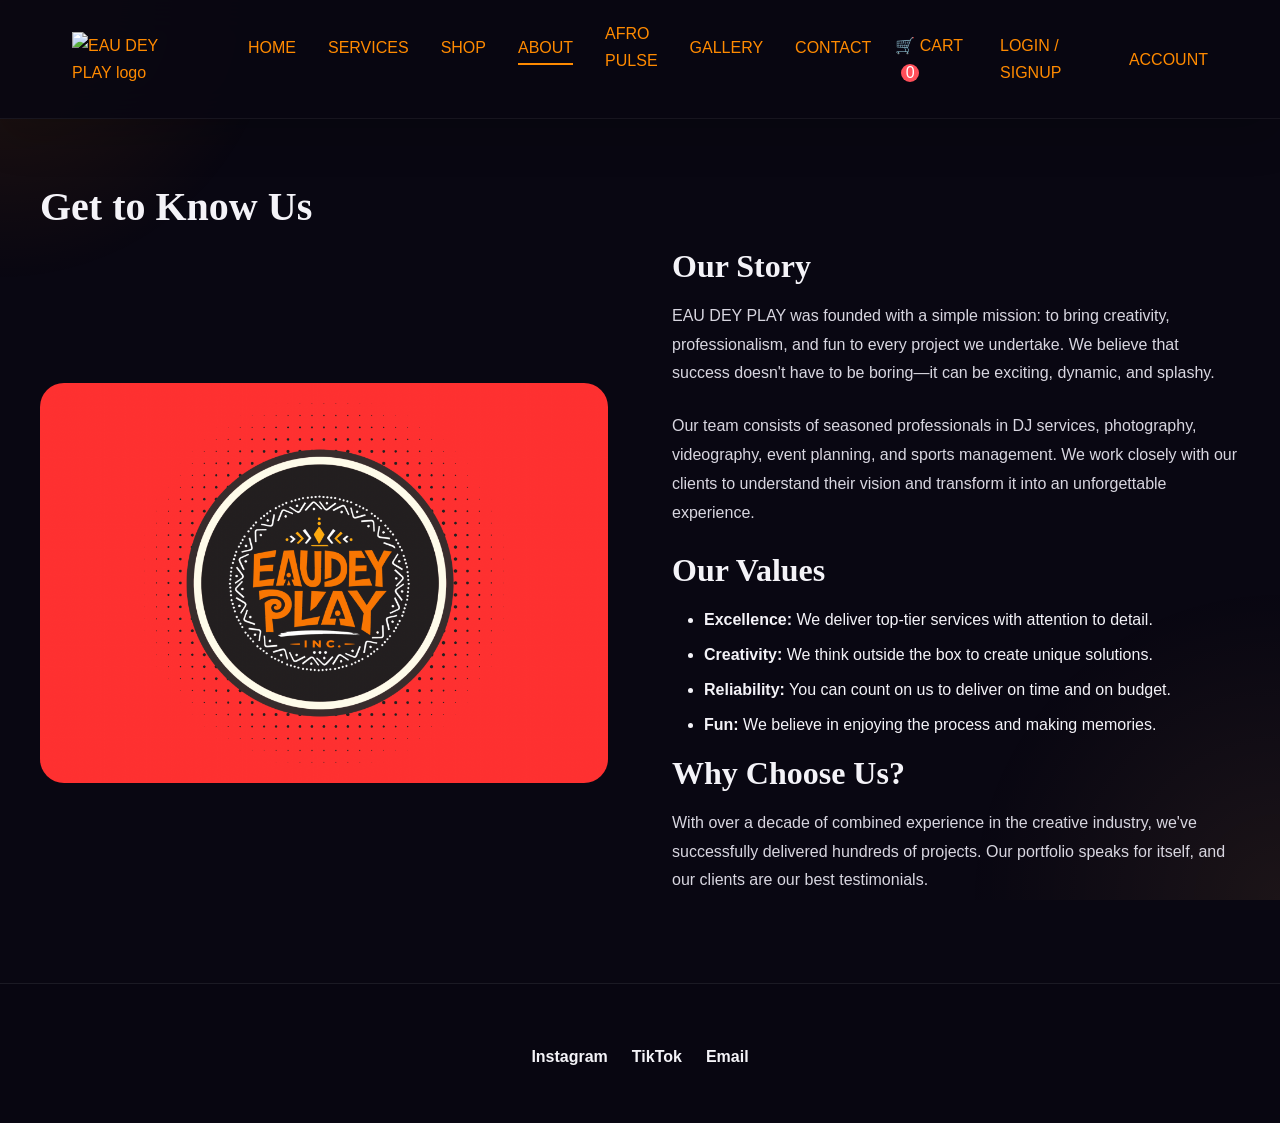
==== commit 59bf00c5: "Update about.html" ====
--- a/eau-de-play/about.html
+++ b/eau-de-play/about.html
@@ -25,7 +25,7 @@
         </div>
         <div class="about-text">
           <h3>Our Story</h3>
-          <p>EAU DE PLAY was founded with a simple mission: to bring creativity, professionalism, and fun to every project we undertake. We believe that success doesn't have to be boring—it can be exciting, dynamic, and splashy.</p>
+          <p>EAU DEY PLAY was founded with a simple mission: to bring creativity, professionalism, and fun to every project we undertake. We believe that success doesn't have to be boring—it can be exciting, dynamic, and splashy.</p>
           
           <p>Our team consists of seasoned professionals in DJ services, photography, videography, event planning, and sports management. We work closely with our clients to understand their vision and transform it into an unforgettable experience.</p>
           
--- a/eau-de-play/css/public.css
+++ b/eau-de-play/css/public.css
@@ -118,7 +118,7 @@
   text-align: center;
   color: #ffffff;
   background: linear-gradient(180deg, rgba(7,8,20,0.72), rgba(7,8,20,0.72)),
-              url("../assets/images/SILENTDISCO-1.jpg");
+             url("../assets/images/SILENTDISCO-1.jpg" !important);
   background-size: cover;
   background-position: center;
   background-repeat: no-repeat;
